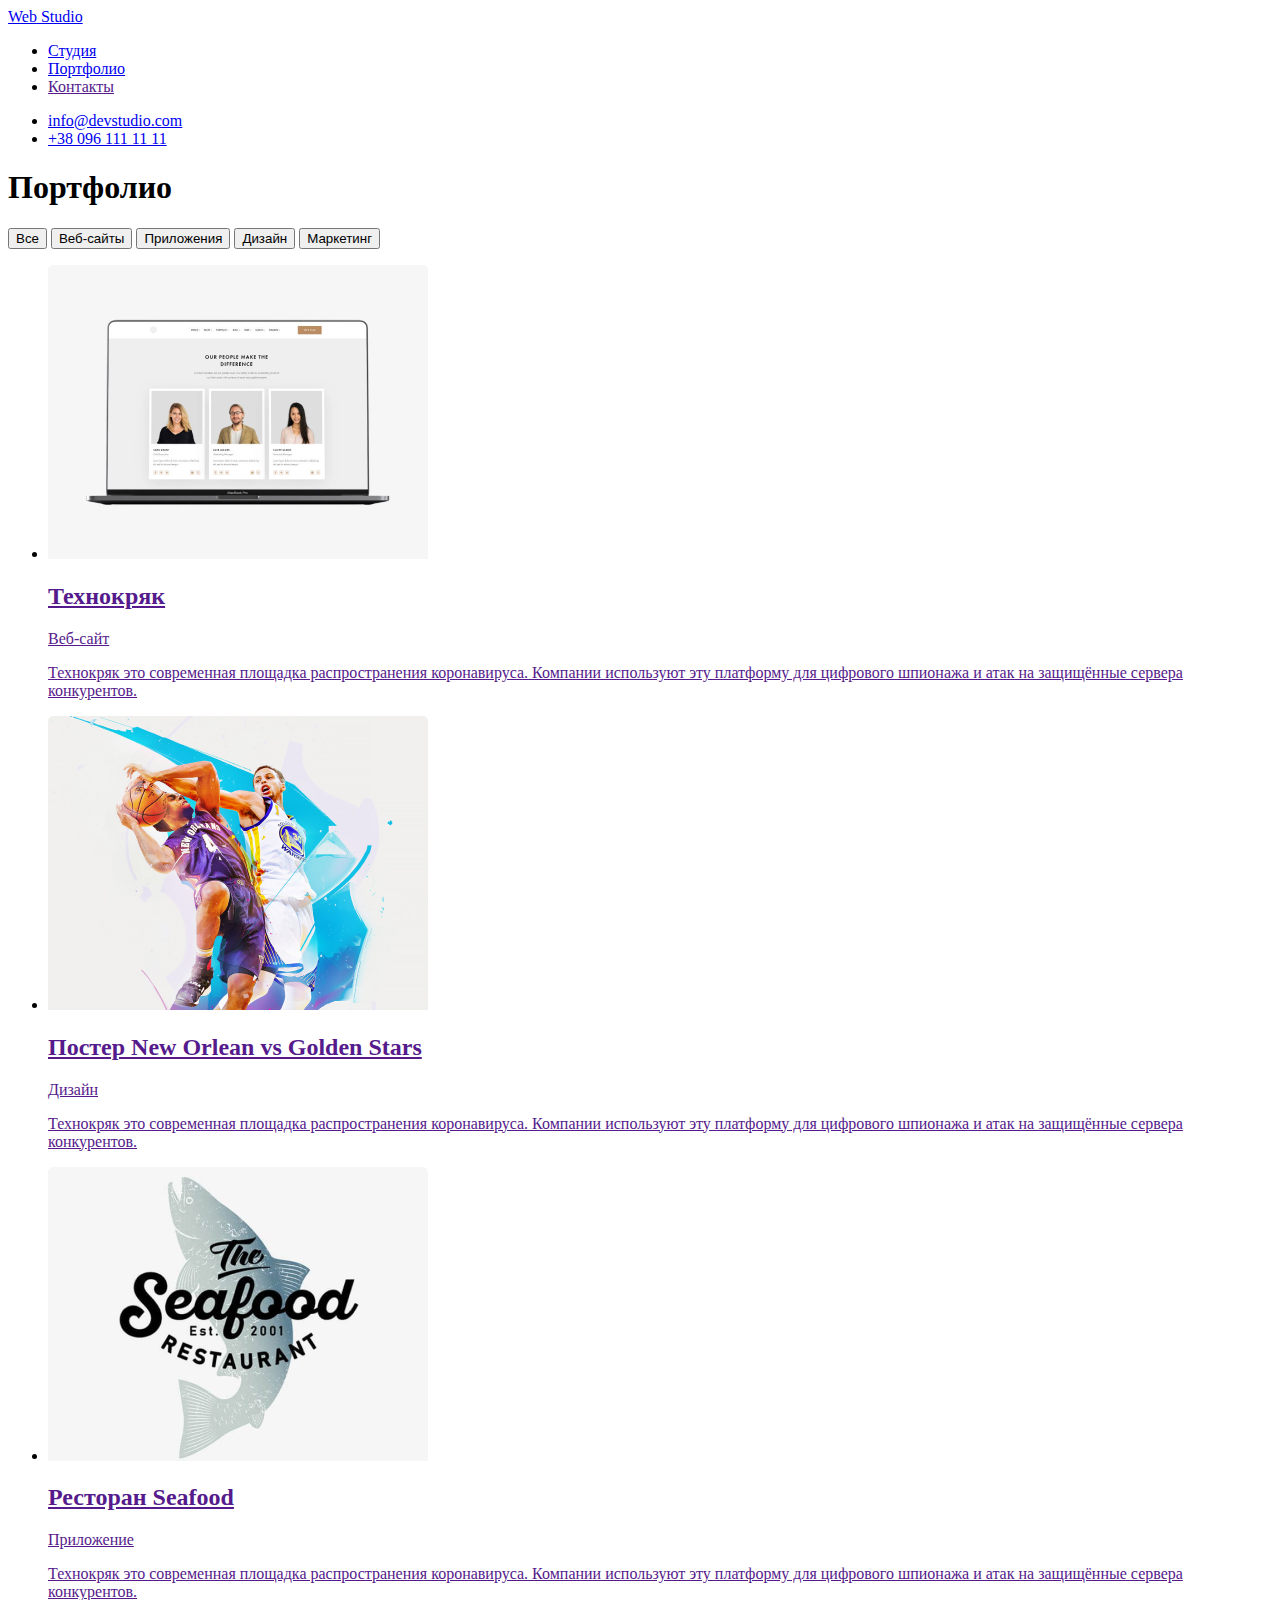
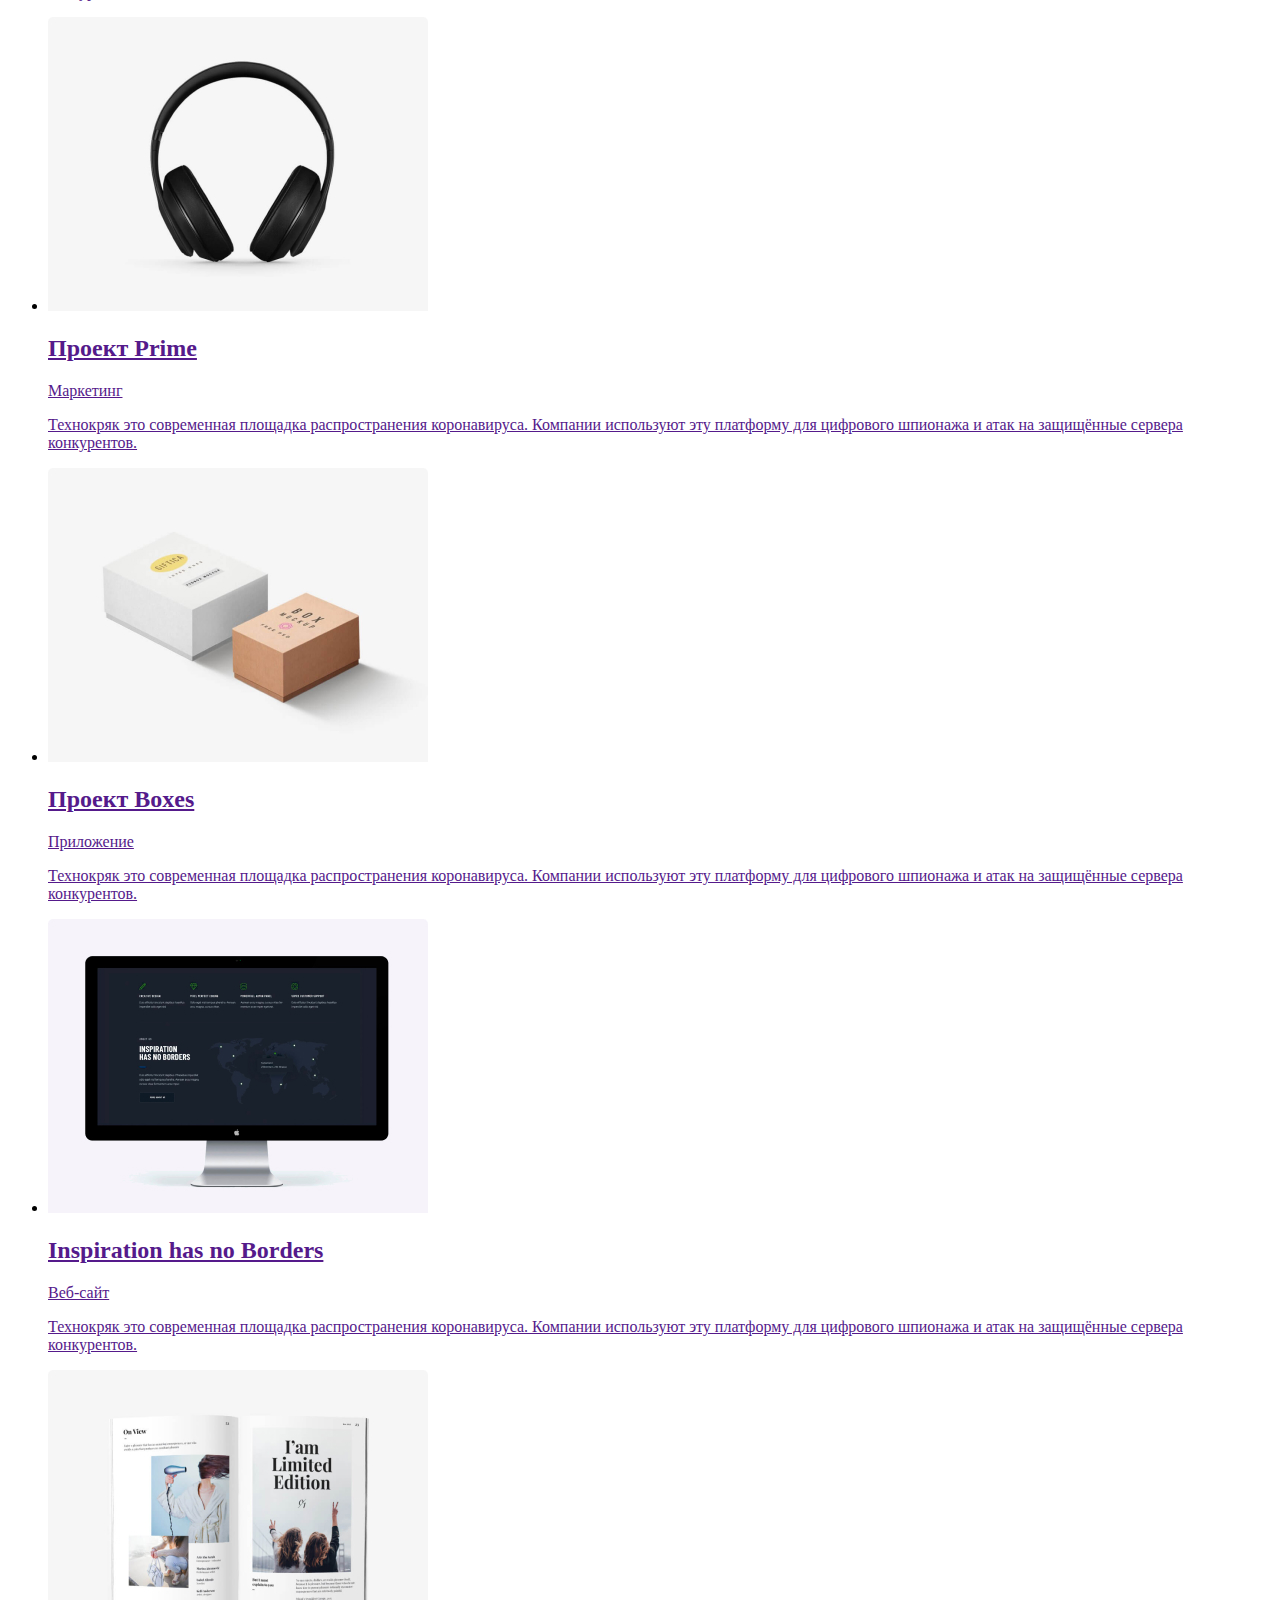
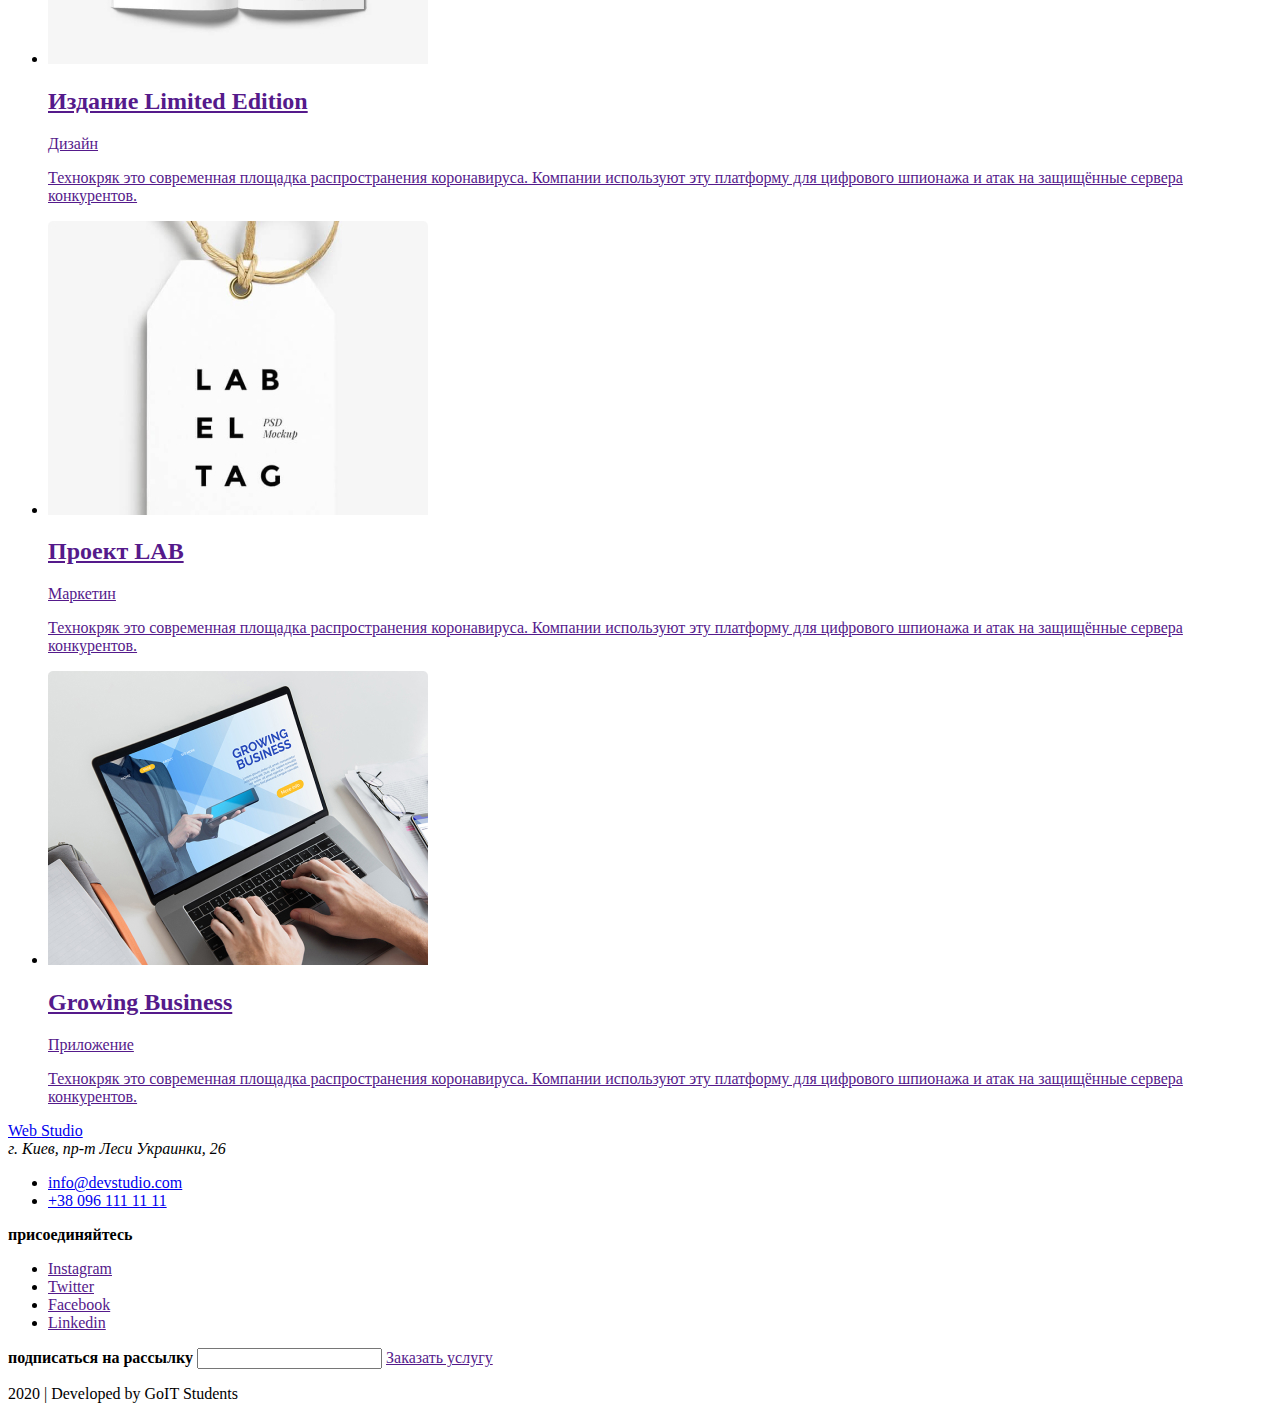
==== portfolio.html @ b7fbb68f "Добавляет блоки" ====
<!DOCTYPE html>
<html lang="ru">
  <head>
    <meta charset="UTF-8" />
    <meta name="viewport" content="width=device-width, initial-scale=1.0" />
    <title>Портфолио</title>
    <link
      href="https://fonts.googleapis.com/css2?family=Raleway&family=Roboto:wght@400;500;700&display=swap"
      rel="stylesheet"
    />
    <link rel="stylesheet" href="./CSS/style.css" />
  </head>
  <body>
    <!-- шапка сайта -->
    <header>
      <nav>
        <a href="./index.html" class="logo">
          <span class="accent">Web</span> Studio</a
        >

        <ul class="site-nav list">
          <li>
            <a href="./index.html" class="link">Студия</a>
          </li>
          <li>
            <a href="./portfolio.html" class="link current">Портфолио</a>
          </li>
          <li>
            <a href="" class="link">Контакты</a>
          </li>
        </ul>

        <ul class="auth-nav list">
          <li>
            <a href="mailtoinfo@devstudio.com" class="button"
              >info@devstudio.com</a
            >
          </li>
          <li>
            <a href="tel:380961111111" class="button">+38 096 111 11 11</a>
          </li>
        </ul>
      </nav>
    </header>

    <!--Портфолио-->
    <main>
      <section class="section">
        <h1 class="section-title">Портфолио</h1>
        <!--навигация-->
        <div class="filter-list">
          <button type="button" class="filter button current">Все</button>
          <button type="button" class="filter button">Веб-сайты</button>
          <button type="button" class="filter button">Приложения</button>
          <button type="button" class="filter button">Дизайн</button>
          <button type="button" class="filter button">Маркетинг</button>
        </div>

        <!--проекты-->
        <ul class="work-list list">
          <li>
            <a href=""
              ><img src="./images/image4.jpg" alt="картинка1" width="380" />
              <h2 class="work-title">Технокряк</h2>
              <p class="work text">
                Веб-сайт
              </p>
              <p>
                Технокряк это современная площадка распространения коронавируса.
                Компании используют эту платформу для цифрового шпионажа и атак
                на защищённые сервера конкурентов.
              </p>
            </a>
          </li>

          <li>
            <a href=""
              ><img src="./images/image5.jpg" alt="картинка2" width="380" />
              <h2 class="work-title">Постер New Orlean vs Golden Stars</h2>
              <p class="work text">Дизайн</p>
              <p>
                Технокряк это современная площадка распространения коронавируса.
                Компании используют эту платформу для цифрового шпионажа и атак
                на защищённые сервера конкурентов.
              </p>
            </a>
          </li>

          <li>
            <a href=""
              ><img src="./images/image6.jpg" alt="картинка3" width="380" />
              <h2 class="work-title">Ресторан Seafood</h2>
              <p class="work text">Приложение</p>
              <p>
                Технокряк это современная площадка распространения коронавируса.
                Компании используют эту платформу для цифрового шпионажа и атак
                на защищённые сервера конкурентов.
              </p>
            </a>
          </li>

          <li>
            <a href=""
              ><img src="./images/image7.jpg" alt="картинка4" width="380" />
              <h2 class="work-title">Проект Prime</h2>
              <p class="work text">Маркетинг</p>
              <p>
                Технокряк это современная площадка распространения коронавируса.
                Компании используют эту платформу для цифрового шпионажа и атак
                на защищённые сервера конкурентов.
              </p>
            </a>
          </li>

          <li>
            <a href=""
              ><img src="./images/image8.jpg" alt="картинка5" width="380" />
              <h2 class="work-title">Проект Boxes</h2>
              <p class="work text">Приложение</p>
              <p>
                Технокряк это современная площадка распространения коронавируса.
                Компании используют эту платформу для цифрового шпионажа и атак
                на защищённые сервера конкурентов.
              </p>
            </a>
          </li>

          <li>
            <a href=""
              ><img src="./images/image9.jpg" alt="картинка6" width="380" />
              <h2 class="work-title">Inspiration has no Borders</h2>
              <p class="work text">Веб-сайт</p>
              <p>
                Технокряк это современная площадка распространения коронавируса.
                Компании используют эту платформу для цифрового шпионажа и атак
                на защищённые сервера конкурентов.
              </p>
            </a>
          </li>

          <li>
            <a href=""
              ><img src="./images/image10.jpg" alt="картинка7" width="380" />
              <h2 class="work-title">Издание Limited Edition</h2>
              <p class="work text">Дизайн</p>
              <p>
                Технокряк это современная площадка распространения коронавируса.
                Компании используют эту платформу для цифрового шпионажа и атак
                на защищённые сервера конкурентов.
              </p>
            </a>
          </li>

          <li>
            <a href=""
              ><img src="./images/image11.jpg" alt="картинка8" width="380" />
              <h2 class="work-title">Проект LAB</h2>
              <p class="work text">Маркетин</p>
              <p>
                Технокряк это современная площадка распространения коронавируса.
                Компании используют эту платформу для цифрового шпионажа и атак
                на защищённые сервера конкурентов.
              </p>
            </a>
          </li>

          <li>
            <a href=""
              ><img src="./images/image12.jpg" alt="картинка9" width="380" />
              <h2 class="work-title">Growing Business</h2>
              <p class="work text">Приложение</p>
              <p>
                Технокряк это современная площадка распространения коронавируса.
                Компании используют эту платформу для цифрового шпионажа и атак
                на защищённые сервера конкурентов.
              </p>
            </a>
          </li>
        </ul>
      </section>
    </main>

    <!--футер-->
    <footer class="footer-page">
      <a href="./index.html" class="logo">
        <span class="accent">Web</span> Studio</a
      >
      <section class="address-info">
        <address class="street-address">
          г. Киев, пр-т Леси Украинки, 26
        </address>

        <ul class="contacts-list list">
          <li>
            <a href="mailtoinfo@devstudio.com" class="contacts"
              >info@devstudio.com</a
            >
          </li>
          <li>
            <a href="tel:380961111111" class="contacts">+38 096 111 11 11</a>
          </li>
        </ul>
      </section>
      <!--ссылки на соцсети-->
      <div class="social">
        <b class="label">присоединяйтесь</b>
        <ul class="social-label list">
          <li>
            <a href="" aria-label="ссылка на Instagram" class="link"
              >Instagram</a
            >
          </li>
          <li>
            <a href="" aria-label="ссылка на Twitter" class="link">Twitter</a>
          </li>
          <li>
            <a href="" aria-label="ссылка на Facebook" class="link">Facebook</a>
          </li>
          <li>
            <a href="" aria-label="ссылка на Linkedin" class="link">Linkedin</a>
          </li>
        </ul>
      </div>

      <!--подписка-->
      <div class="social">
        <b class="label">подписаться на рассылку</b>
        <input type="text" name="E-mail" />
        <a href="" class="button secondary">Заказать услугу</a>
      </div>

      <p class="copyrigt">2020 | Developed by GoIT Students</p>
    </footer>
  </body>
</html>
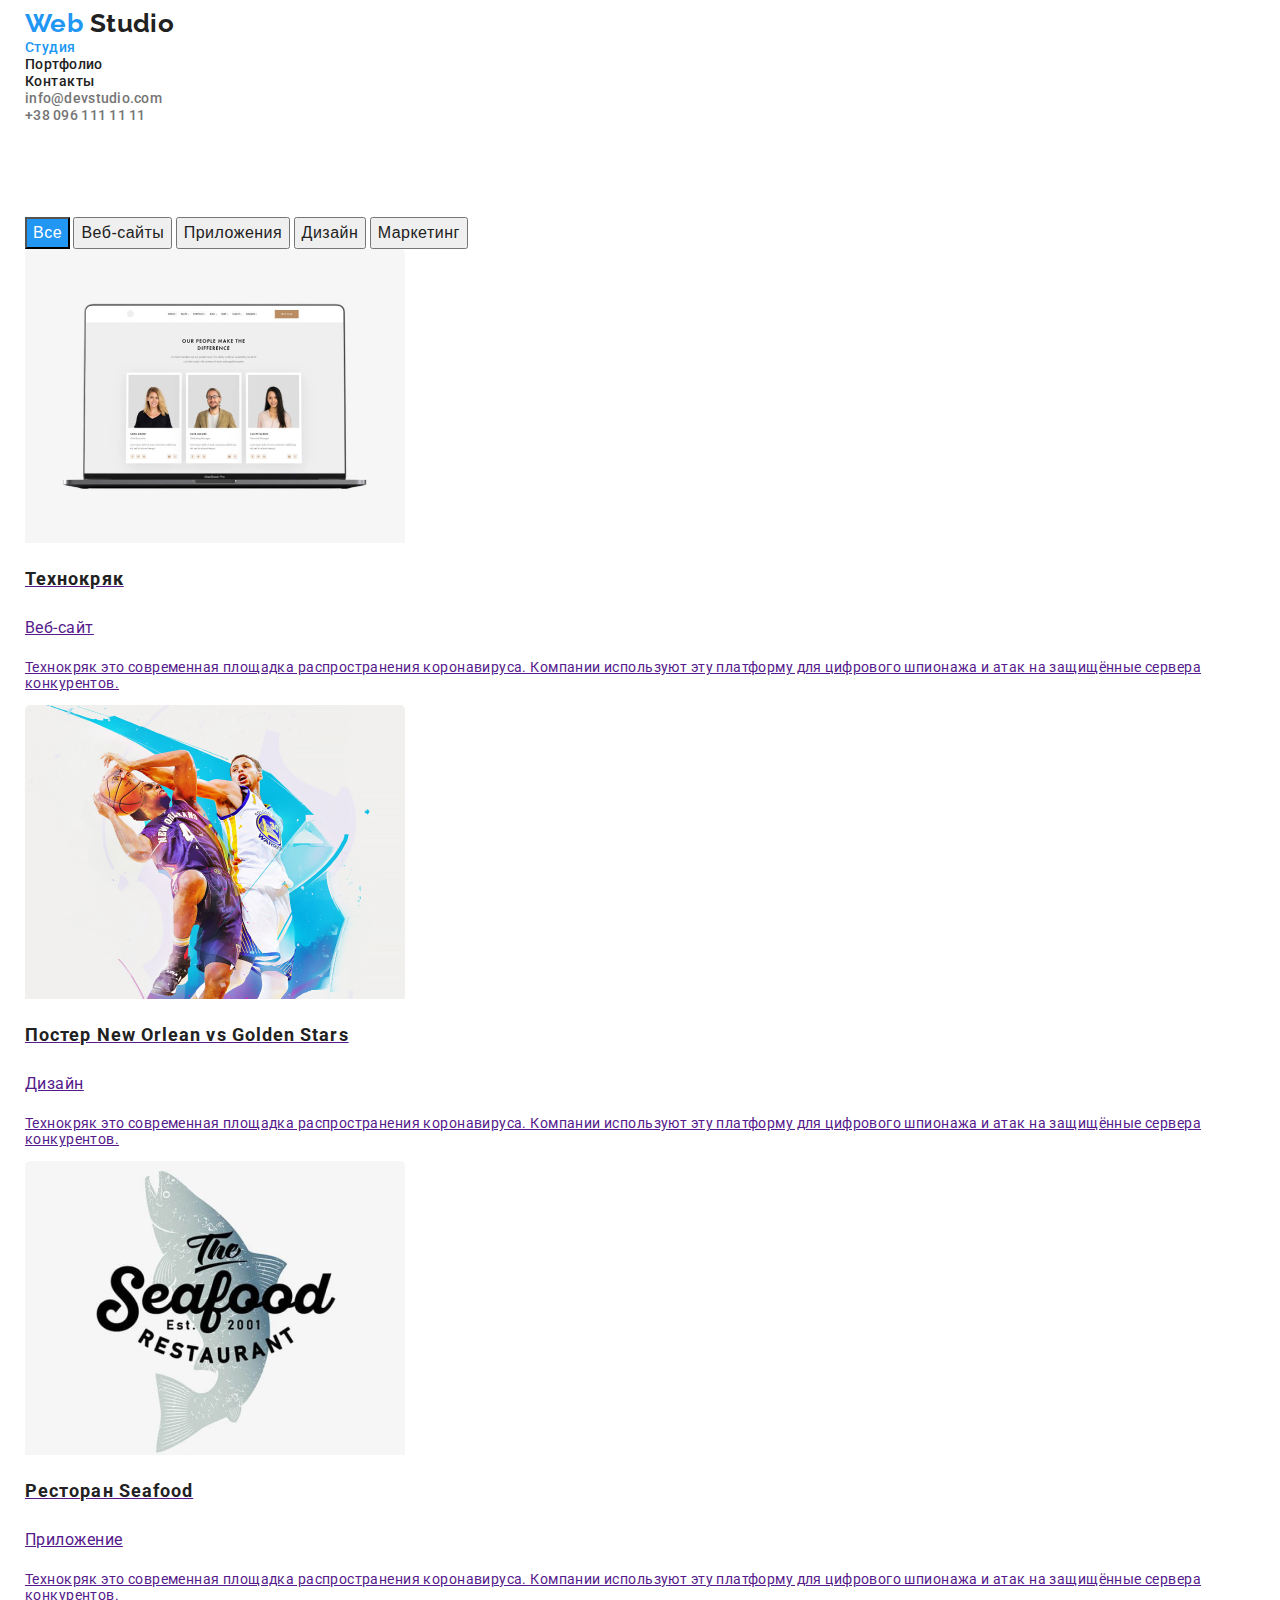
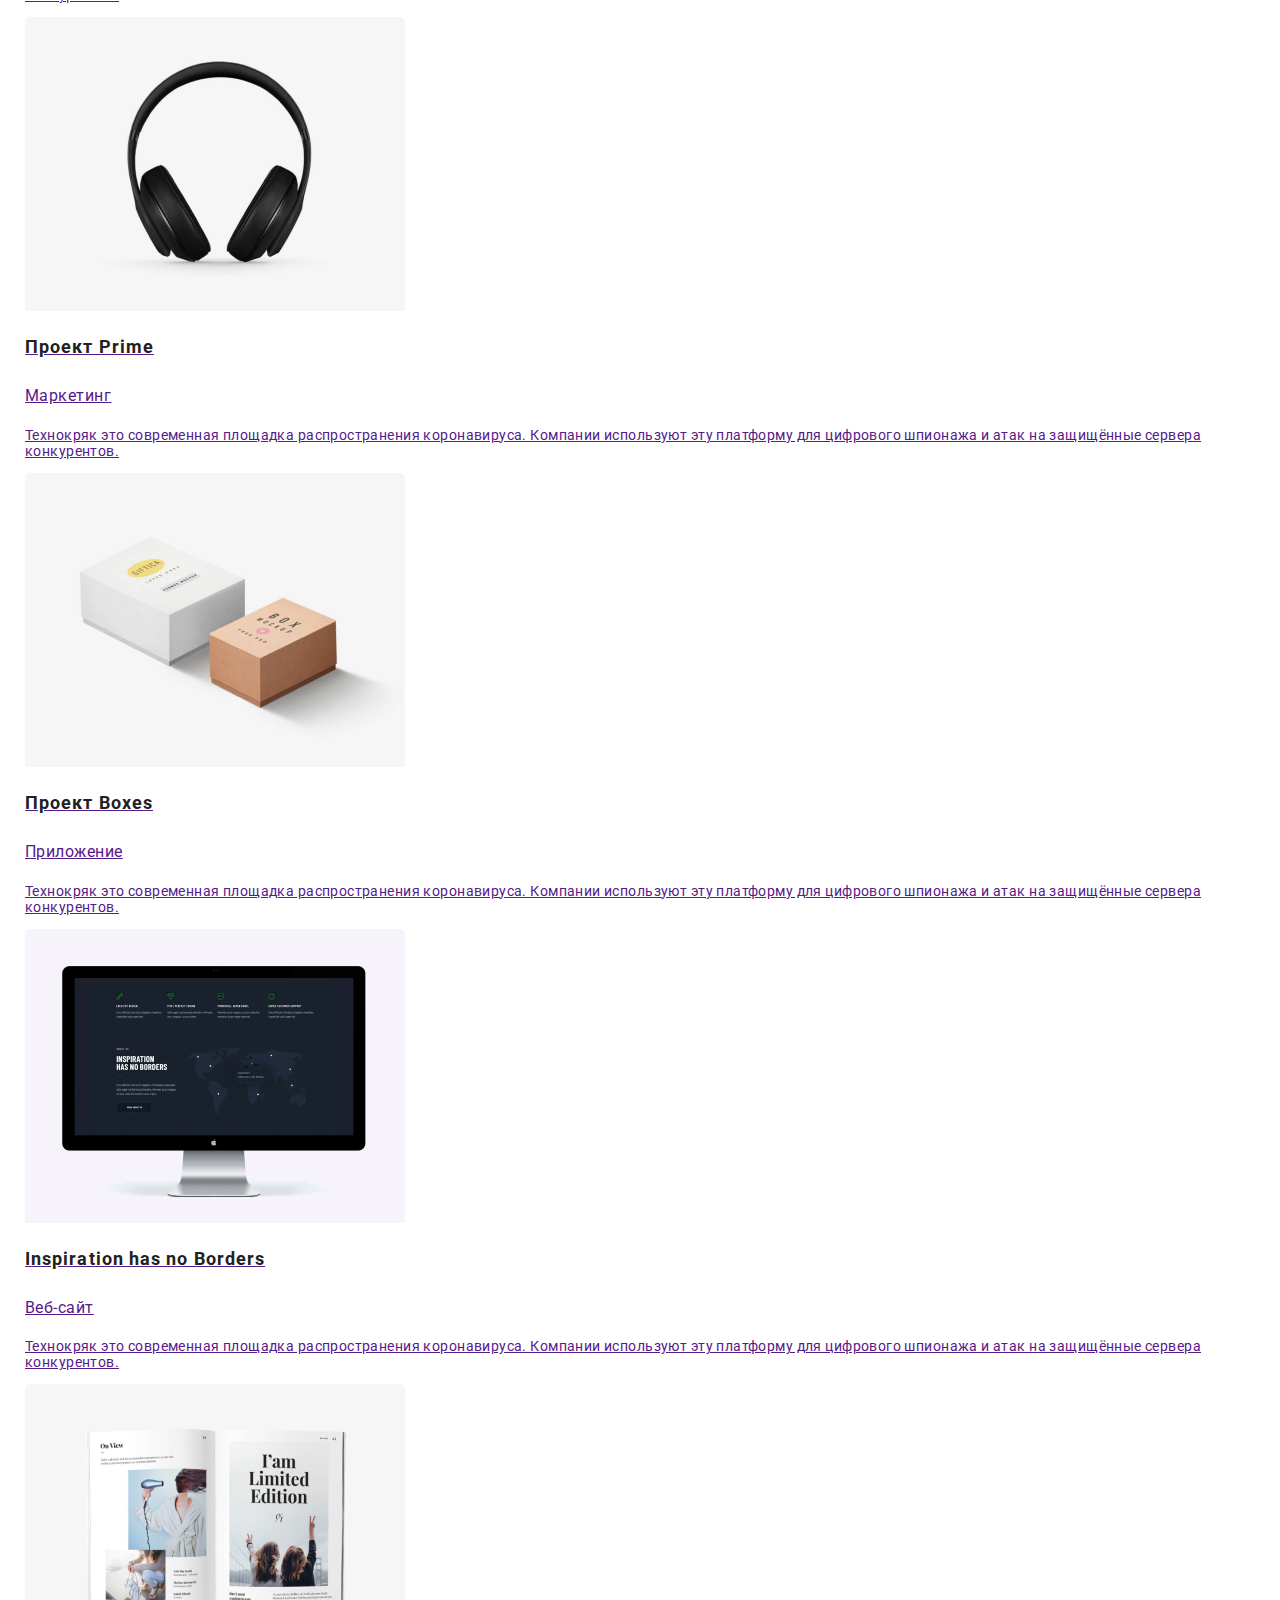
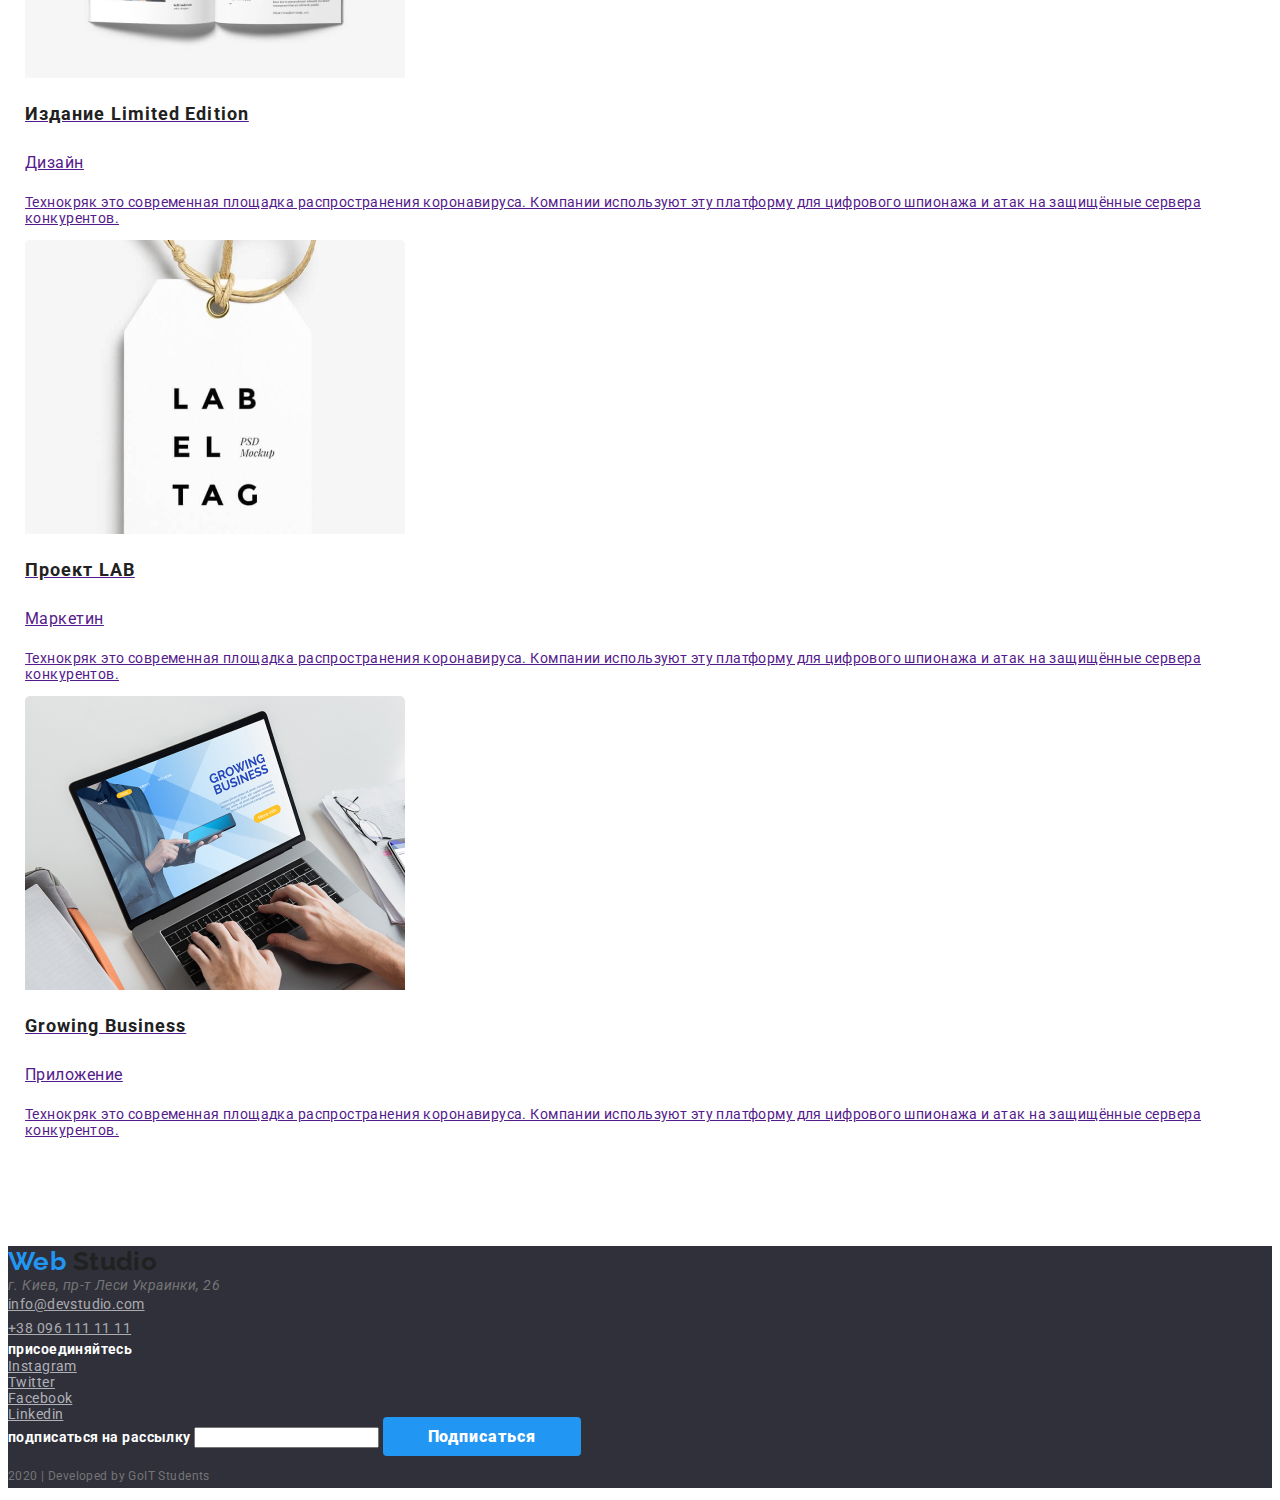
==== commit 484ba887: "Добавляет выравнивание в разметку" ====
--- a/portfolio.html
+++ b/portfolio.html
@@ -12,171 +12,172 @@
   </head>
   <body>
     <!-- шапка сайта -->
-    <header>
-      <nav>
+    <header class="page-header">
+      <div class="container main-nav">
         <a href="./index.html" class="logo">
           <span class="accent">Web</span> Studio</a
         >
-
         <ul class="site-nav list">
-          <li>
-            <a href="./index.html" class="link">Студия</a>
-          </li>
-          <li>
-            <a href="./portfolio.html" class="link current">Портфолио</a>
-          </li>
-          <li>
+          <li class="item">
+            <a href="" class="link current">Студия</a>
+          </li>
+          <li class="item">
+            <a href="./portfolio.html" class="link">Портфолио</a>
+          </li>
+          <li class="item">
             <a href="" class="link">Контакты</a>
           </li>
         </ul>
 
         <ul class="auth-nav list">
-          <li>
+          <li class="item">
             <a href="mailtoinfo@devstudio.com" class="button"
               >info@devstudio.com</a
             >
           </li>
-          <li>
+          <li class="item">
             <a href="tel:380961111111" class="button">+38 096 111 11 11</a>
           </li>
         </ul>
-      </nav>
+      </div>
     </header>
 
     <!--Портфолио-->
     <main>
       <section class="section">
-        <h1 class="section-title">Портфолио</h1>
-        <!--навигация-->
-        <div class="filter-list">
-          <button type="button" class="filter button current">Все</button>
-          <button type="button" class="filter button">Веб-сайты</button>
-          <button type="button" class="filter button">Приложения</button>
-          <button type="button" class="filter button">Дизайн</button>
-          <button type="button" class="filter button">Маркетинг</button>
+        <div class="container">
+          <!--навигация-->
+          <div class="filter-list">
+            <button type="button" class="filter button current">Все</button>
+            <button type="button" class="filter button">Веб-сайты</button>
+            <button type="button" class="filter button">Приложения</button>
+            <button type="button" class="filter button">Дизайн</button>
+            <button type="button" class="filter button">Маркетинг</button>
+          </div>
+
+          <!--проекты-->
+
+          <ul class="work-list list">
+            <li class="work-element">
+              <a href=""
+                ><img src="./images/image4.jpg" alt="картинка1" width="380" />
+                <h2 class="work-title">Технокряк</h2>
+                <p class="work text">
+                  Веб-сайт
+                </p>
+                <p>
+                  Технокряк это современная площадка распространения
+                  коронавируса. Компании используют эту платформу для цифрового
+                  шпионажа и атак на защищённые сервера конкурентов.
+                </p>
+              </a>
+            </li>
+
+            <li>
+              <a href=""
+                ><img src="./images/image5.jpg" alt="картинка2" width="380" />
+                <h2 class="work-title">Постер New Orlean vs Golden Stars</h2>
+                <p class="work text">Дизайн</p>
+                <p>
+                  Технокряк это современная площадка распространения
+                  коронавируса. Компании используют эту платформу для цифрового
+                  шпионажа и атак на защищённые сервера конкурентов.
+                </p>
+              </a>
+            </li>
+
+            <li>
+              <a href=""
+                ><img src="./images/image6.jpg" alt="картинка3" width="380" />
+                <h2 class="work-title">Ресторан Seafood</h2>
+                <p class="work text">Приложение</p>
+                <p>
+                  Технокряк это современная площадка распространения
+                  коронавируса. Компании используют эту платформу для цифрового
+                  шпионажа и атак на защищённые сервера конкурентов.
+                </p>
+              </a>
+            </li>
+
+            <li>
+              <a href=""
+                ><img src="./images/image7.jpg" alt="картинка4" width="380" />
+                <h2 class="work-title">Проект Prime</h2>
+                <p class="work text">Маркетинг</p>
+                <p>
+                  Технокряк это современная площадка распространения
+                  коронавируса. Компании используют эту платформу для цифрового
+                  шпионажа и атак на защищённые сервера конкурентов.
+                </p>
+              </a>
+            </li>
+
+            <li>
+              <a href=""
+                ><img src="./images/image8.jpg" alt="картинка5" width="380" />
+                <h2 class="work-title">Проект Boxes</h2>
+                <p class="work text">Приложение</p>
+                <p>
+                  Технокряк это современная площадка распространения
+                  коронавируса. Компании используют эту платформу для цифрового
+                  шпионажа и атак на защищённые сервера конкурентов.
+                </p>
+              </a>
+            </li>
+
+            <li>
+              <a href=""
+                ><img src="./images/image9.jpg" alt="картинка6" width="380" />
+                <h2 class="work-title">Inspiration has no Borders</h2>
+                <p class="work text">Веб-сайт</p>
+                <p>
+                  Технокряк это современная площадка распространения
+                  коронавируса. Компании используют эту платформу для цифрового
+                  шпионажа и атак на защищённые сервера конкурентов.
+                </p>
+              </a>
+            </li>
+
+            <li>
+              <a href=""
+                ><img src="./images/image10.jpg" alt="картинка7" width="380" />
+                <h2 class="work-title">Издание Limited Edition</h2>
+                <p class="work text">Дизайн</p>
+                <p>
+                  Технокряк это современная площадка распространения
+                  коронавируса. Компании используют эту платформу для цифрового
+                  шпионажа и атак на защищённые сервера конкурентов.
+                </p>
+              </a>
+            </li>
+
+            <li>
+              <a href=""
+                ><img src="./images/image11.jpg" alt="картинка8" width="380" />
+                <h2 class="work-title">Проект LAB</h2>
+                <p class="work text">Маркетин</p>
+                <p>
+                  Технокряк это современная площадка распространения
+                  коронавируса. Компании используют эту платформу для цифрового
+                  шпионажа и атак на защищённые сервера конкурентов.
+                </p>
+              </a>
+            </li>
+
+            <li>
+              <a href=""
+                ><img src="./images/image12.jpg" alt="картинка9" width="380" />
+                <h2 class="work-title">Growing Business</h2>
+                <p class="work text">Приложение</p>
+                <p>
+                  Технокряк это современная площадка распространения
+                  коронавируса. Компании используют эту платформу для цифрового
+                  шпионажа и атак на защищённые сервера конкурентов.
+                </p>
+              </a>
+            </li>
+          </ul>
         </div>
-
-        <!--проекты-->
-        <ul class="work-list list">
-          <li>
-            <a href=""
-              ><img src="./images/image4.jpg" alt="картинка1" width="380" />
-              <h2 class="work-title">Технокряк</h2>
-              <p class="work text">
-                Веб-сайт
-              </p>
-              <p>
-                Технокряк это современная площадка распространения коронавируса.
-                Компании используют эту платформу для цифрового шпионажа и атак
-                на защищённые сервера конкурентов.
-              </p>
-            </a>
-          </li>
-
-          <li>
-            <a href=""
-              ><img src="./images/image5.jpg" alt="картинка2" width="380" />
-              <h2 class="work-title">Постер New Orlean vs Golden Stars</h2>
-              <p class="work text">Дизайн</p>
-              <p>
-                Технокряк это современная площадка распространения коронавируса.
-                Компании используют эту платформу для цифрового шпионажа и атак
-                на защищённые сервера конкурентов.
-              </p>
-            </a>
-          </li>
-
-          <li>
-            <a href=""
-              ><img src="./images/image6.jpg" alt="картинка3" width="380" />
-              <h2 class="work-title">Ресторан Seafood</h2>
-              <p class="work text">Приложение</p>
-              <p>
-                Технокряк это современная площадка распространения коронавируса.
-                Компании используют эту платформу для цифрового шпионажа и атак
-                на защищённые сервера конкурентов.
-              </p>
-            </a>
-          </li>
-
-          <li>
-            <a href=""
-              ><img src="./images/image7.jpg" alt="картинка4" width="380" />
-              <h2 class="work-title">Проект Prime</h2>
-              <p class="work text">Маркетинг</p>
-              <p>
-                Технокряк это современная площадка распространения коронавируса.
-                Компании используют эту платформу для цифрового шпионажа и атак
-                на защищённые сервера конкурентов.
-              </p>
-            </a>
-          </li>
-
-          <li>
-            <a href=""
-              ><img src="./images/image8.jpg" alt="картинка5" width="380" />
-              <h2 class="work-title">Проект Boxes</h2>
-              <p class="work text">Приложение</p>
-              <p>
-                Технокряк это современная площадка распространения коронавируса.
-                Компании используют эту платформу для цифрового шпионажа и атак
-                на защищённые сервера конкурентов.
-              </p>
-            </a>
-          </li>
-
-          <li>
-            <a href=""
-              ><img src="./images/image9.jpg" alt="картинка6" width="380" />
-              <h2 class="work-title">Inspiration has no Borders</h2>
-              <p class="work text">Веб-сайт</p>
-              <p>
-                Технокряк это современная площадка распространения коронавируса.
-                Компании используют эту платформу для цифрового шпионажа и атак
-                на защищённые сервера конкурентов.
-              </p>
-            </a>
-          </li>
-
-          <li>
-            <a href=""
-              ><img src="./images/image10.jpg" alt="картинка7" width="380" />
-              <h2 class="work-title">Издание Limited Edition</h2>
-              <p class="work text">Дизайн</p>
-              <p>
-                Технокряк это современная площадка распространения коронавируса.
-                Компании используют эту платформу для цифрового шпионажа и атак
-                на защищённые сервера конкурентов.
-              </p>
-            </a>
-          </li>
-
-          <li>
-            <a href=""
-              ><img src="./images/image11.jpg" alt="картинка8" width="380" />
-              <h2 class="work-title">Проект LAB</h2>
-              <p class="work text">Маркетин</p>
-              <p>
-                Технокряк это современная площадка распространения коронавируса.
-                Компании используют эту платформу для цифрового шпионажа и атак
-                на защищённые сервера конкурентов.
-              </p>
-            </a>
-          </li>
-
-          <li>
-            <a href=""
-              ><img src="./images/image12.jpg" alt="картинка9" width="380" />
-              <h2 class="work-title">Growing Business</h2>
-              <p class="work text">Приложение</p>
-              <p>
-                Технокряк это современная площадка распространения коронавируса.
-                Компании используют эту платформу для цифрового шпионажа и атак
-                на защищённые сервера конкурентов.
-              </p>
-            </a>
-          </li>
-        </ul>
       </section>
     </main>
 
@@ -186,7 +187,7 @@
         <span class="accent">Web</span> Studio</a
       >
       <section class="address-info">
-        <address class="street-address">
+        <address>
           г. Киев, пр-т Леси Украинки, 26
         </address>
 
@@ -226,7 +227,7 @@
       <div class="social">
         <b class="label">подписаться на рассылку</b>
         <input type="text" name="E-mail" />
-        <a href="" class="button secondary">Заказать услугу</a>
+        <a href="" class="button secondary">Подписаться</a>
       </div>
 
       <p class="copyrigt">2020 | Developed by GoIT Students</p>
--- a/CSS/style.css
+++ b/CSS/style.css
@@ -0,0 +1,273 @@
+/* цвет основного текста #212121*/
+/* вторичный цвет текста #757575 */
+/* фон белый #ffffff */
+/* вторичный цвет фона #F5F4FA */
+/* черный #212121 */
+/* акцент синий #2196F3 */
+/* цвет основной футер rgba(255, 255, 255, 0.6) */
+
+:root {
+  --primary-text-color: #757575;
+  --title-text-color: #212121;
+  --accent-color: #2196f3;
+  --primary-white-color: #ffffff;
+  --primery-link-color: #afb1b8;
+  --footer-text-color: rgba(255, 255, 255, 0.6);
+  --footer-bg-color: #2f303a;
+}
+
+body {
+  background-color: var(--primary-white-color);
+  color: var(--primary-text-color);
+  font-family: Roboto, sans-serif;
+  font-size: 14px;
+  letter-spacing: 0.03em;
+}
+
+.container {
+  width: 1230px;
+}
+
+.list {
+  padding: 0;
+  margin: 0;
+  list-style: none;
+}
+
+/* logo */
+.logo {
+  color: var(--title-text-color);
+  font-family: Raleway, sans-serif;
+  font-size: 26px;
+  font-weight: 700;
+  line-height: 1.2;
+  text-decoration: none;
+}
+
+.page-header {
+}
+
+.container {
+  margin-left: auto;
+  margin-right: auto;
+  width: 1230px;
+}
+
+/* accent */
+.accent {
+  color: var(--accent-color);
+}
+
+.logo:hover {
+  color: var(--accent-color);
+}
+
+/* hero */
+
+.hero {
+  text-align: center;
+}
+.hero-title {
+  margin-top: 0px;
+  margin-bottom: 40px;
+  font-weight: 900;
+  font-size: 44px;
+  line-height: 1.36;
+  letter-spacing: 0.06em;
+}
+/* site nav */
+.site-nav .link {
+  color: var(--title-text-color);
+  font-weight: 500;
+  line-height: 1.2;
+  text-decoration: none;
+}
+
+.site-nav .link:hover,
+.site-nav .link:focus {
+  color: var(--accent-color);
+}
+
+.site-nav .link.current {
+  color: var(--accent-color);
+}
+
+/* auth-nav */
+.auth-nav.button:hover,
+.auth-nav.button:focus {
+  color: var(--accent-color);
+  font-weight: 500;
+  line-height: 1.14;
+  letter-spacing: 0.02em;
+}
+
+/* section */
+
+.section-title {
+  margin-top: 0;
+  margin-bottom: 50px;
+  color: var(--title-text-color);
+  font-weight: 700;
+  font-size: 36px;
+  line-height: 1.17;
+  text-align: center;
+}
+
+/* features */
+.features-title {
+  margin-top: 0;
+  margin-bottom: 10px;
+  color: var(--title-text-color);
+  font-weight: 700;
+  line-height: 1.14;
+  text-transform: uppercase;
+}
+
+.features-list .text {
+  line-height: 1.71;
+}
+
+/* team */
+
+.section {
+  padding-top: 94px;
+  padding-bottom: 94px;
+}
+
+.section.no-padding {
+  padding-top: 0;
+  padding-bottom: 0;
+}
+
+.team-title {
+  margin-top: 0;
+  margin-bottom: 10px;
+  color: var(--title-text-color);
+}
+
+.team-list .link {
+  color: var(--primery-link-color);
+}
+
+.team-list .link:hover,
+.team-list .link:focus {
+  color: var(--accent-color);
+}
+
+.team-list .text {
+  color: var(--primary-text-color);
+  font-size: 16px;
+  line-height: 1.18;
+}
+
+/* button */
+.button {
+  text-align: center;
+  color: var(--primary-text-color);
+  font-weight: 500;
+  line-height: 1.14;
+  letter-spacing: 0.02em;
+  text-decoration: none;
+}
+
+.button:hover,
+.button:focus {
+  color: var(--accent-color);
+}
+
+.button.primary {
+  border-radius: 4px;
+  padding: 10px 32px;
+  min-width: 200px;
+  background-color: var(--accent-color);
+  color: var(--primary-white-color);
+  font-weight: 700;
+  font-size: 16px;
+  line-height: 1.87;
+  letter-spacing: 0.06em;
+}
+
+.button.secondary {
+  border-radius: 4px;
+  padding: 10px 45px;
+  min-width: 200px;
+  background-color: var(--accent-color);
+  color: var(--primary-white-color);
+  font-weight: 900;
+  font-size: 16px;
+  line-height: 1.87;
+  letter-spacing: 0.06em;
+}
+
+/* filter */
+.filter-list .button {
+  color: var(--title-text-color);
+  font-weight: 500;
+  font-size: 16px;
+  line-height: 1.62;
+  text-align: center;
+  letter-spacing: 0.03em;
+}
+
+.filter.button:hover,
+.filter.button:focus {
+  background-color: var(--accent-color);
+  color: var(--primary-white-color);
+}
+
+.filter.button.current {
+  background-color: var(--accent-color);
+  color: var(--primary-white-color);
+}
+
+/* portfolio work */
+.work-title {
+  color: var(--title-text-color);
+  font-weight: 700;
+  font-size: 18px;
+  line-height: 2;
+  letter-spacing: 0.06em;
+}
+
+.work-list .text {
+  font-family: Roboto;
+  font-size: 16px;
+  line-height: 1.87;
+  letter-spacing: 0.03em;
+}
+
+/* footer */
+
+.footer-page {
+  background-color: var(--footer-bg-color);
+}
+
+.copyrigt {
+  font-size: 12px;
+  line-height: 2;
+}
+
+.social > .label {
+  color: var(--primary-white-color);
+  font-weight: 700;
+  line-height: 1.14;
+}
+
+.street-address {
+  line-height: 1.71;
+  color: var(--primary-white-color);
+}
+
+.contacts {
+  line-height: 1.71;
+  color: var(--footer-text-color);
+}
+
+.social-label .link {
+  color: var(--primery-link-color);
+}
+
+.social-label .link:hover,
+.social-label .link:focus {
+  color: var(--accent-color);
+}
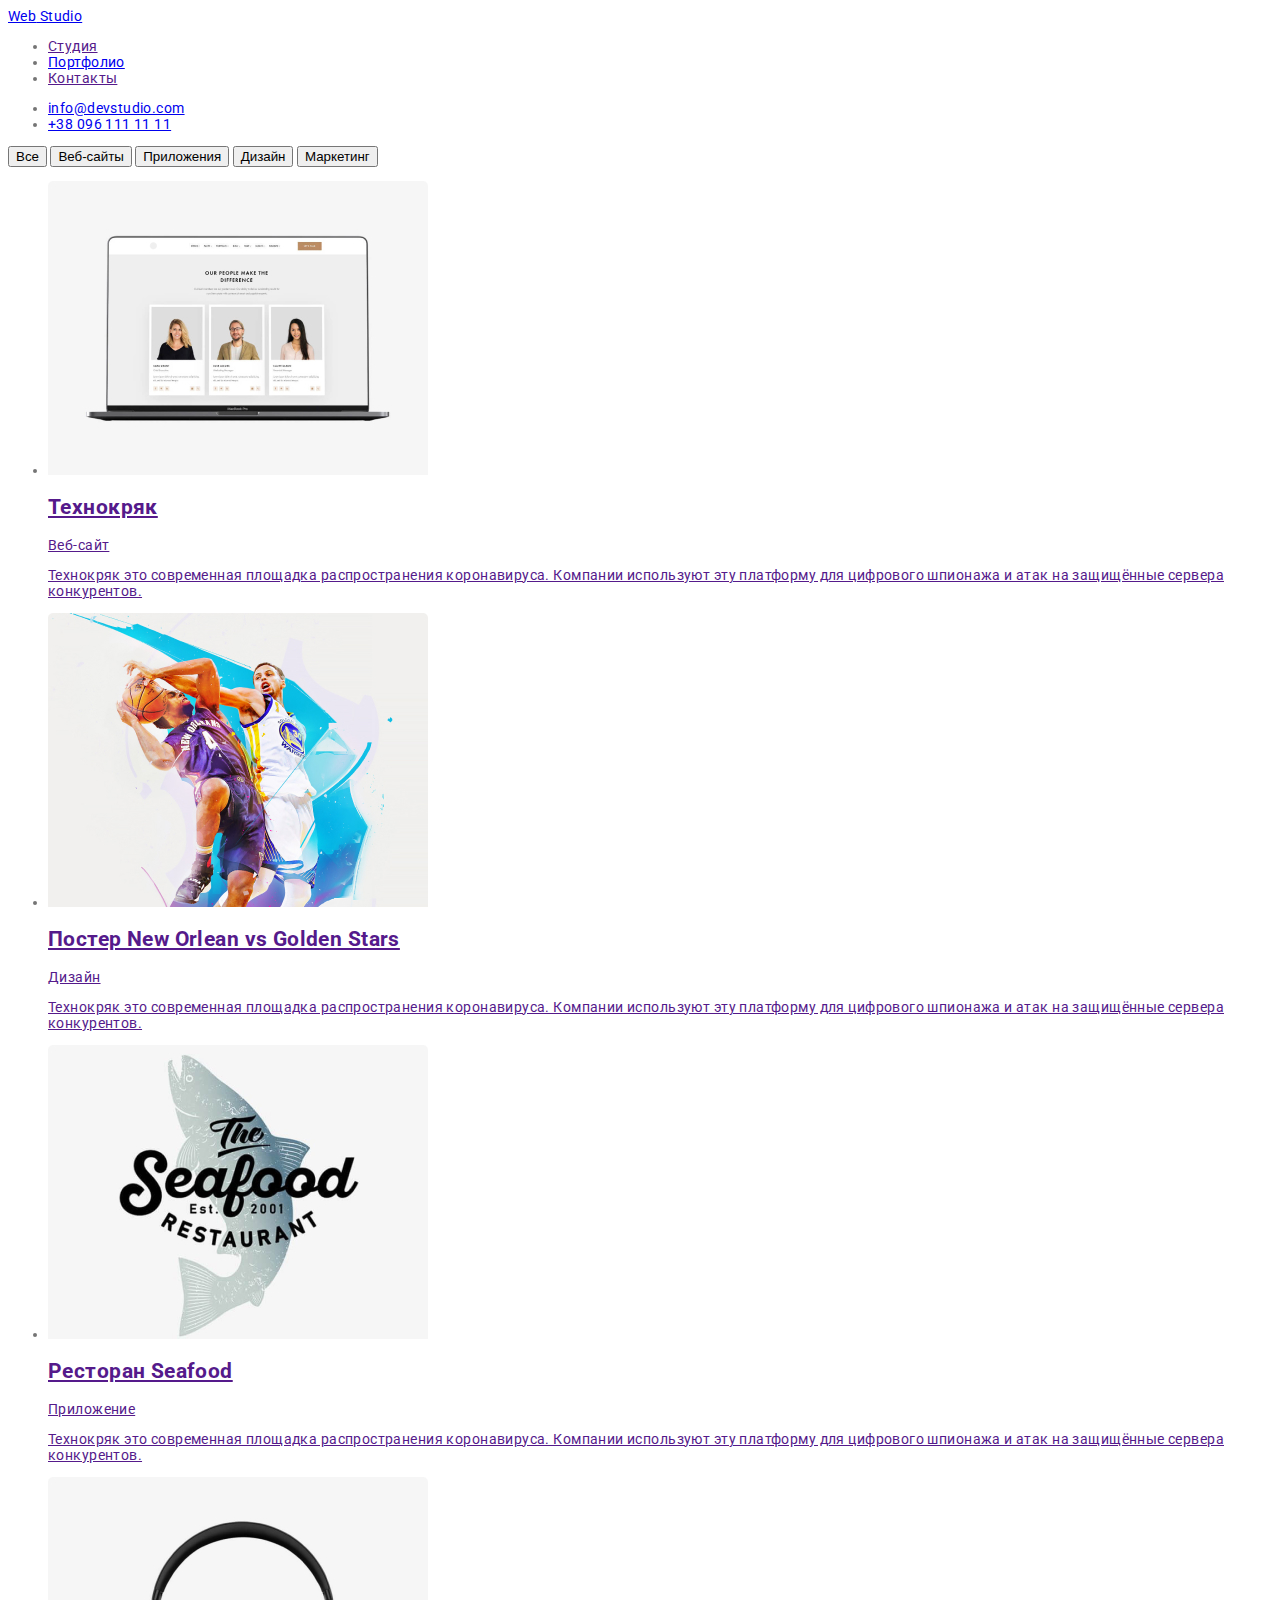
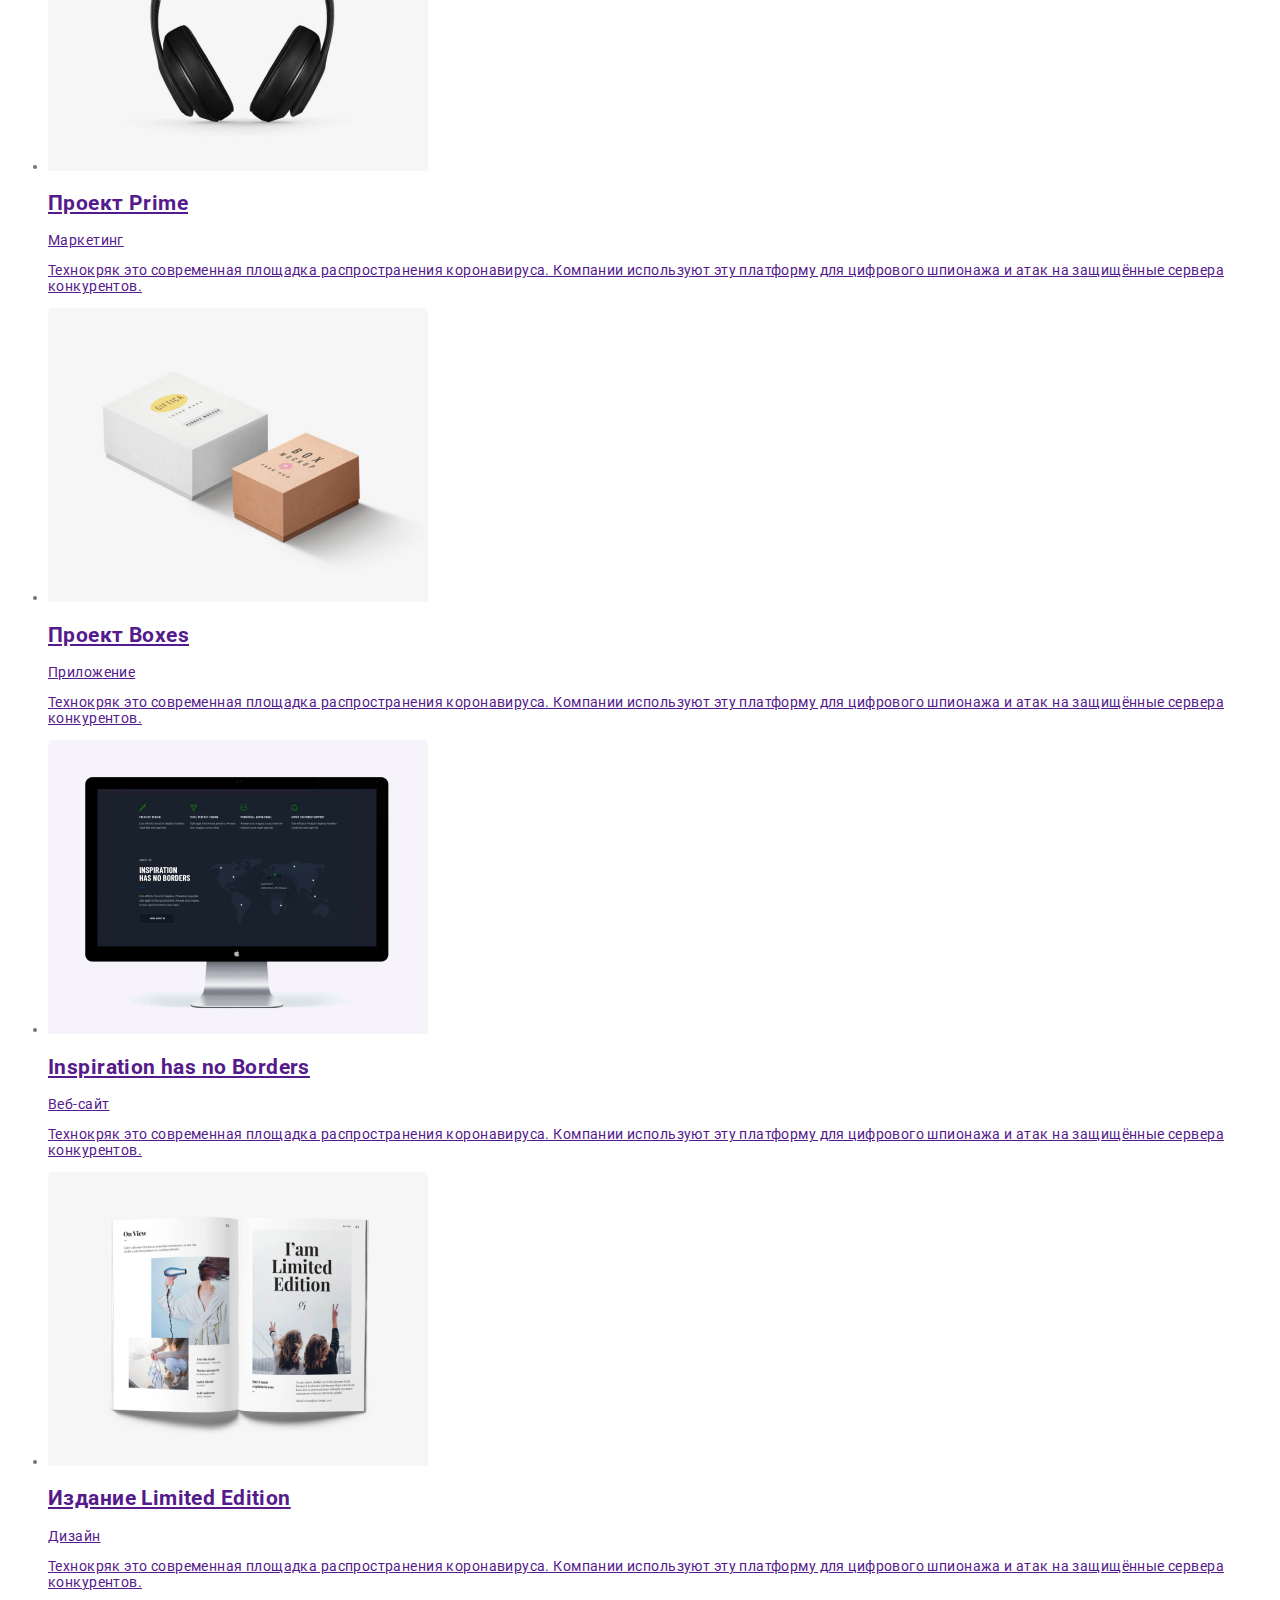
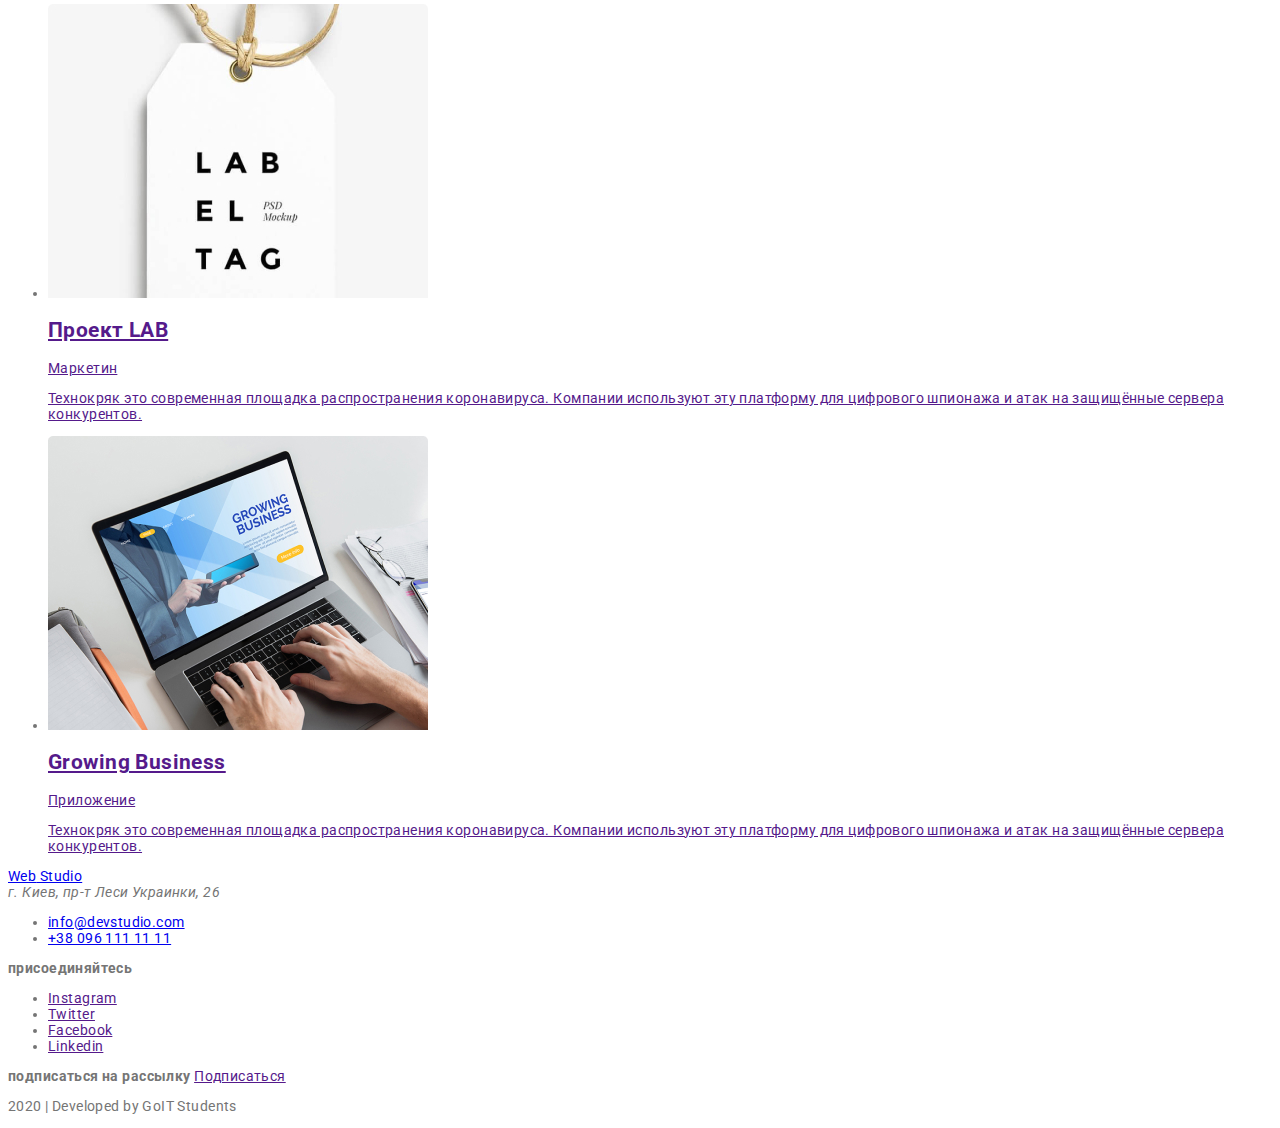
==== commit b1dc76c0: "Сбрасывает стили" ====
--- a/portfolio.html
+++ b/portfolio.html
@@ -12,31 +12,27 @@
   </head>
   <body>
     <!-- шапка сайта -->
-    <header class="page-header">
-      <div class="container main-nav">
-        <a href="./index.html" class="logo">
-          <span class="accent">Web</span> Studio</a
-        >
-        <ul class="site-nav list">
-          <li class="item">
-            <a href="" class="link current">Студия</a>
-          </li>
-          <li class="item">
-            <a href="./portfolio.html" class="link">Портфолио</a>
-          </li>
-          <li class="item">
-            <a href="" class="link">Контакты</a>
-          </li>
-        </ul>
-
-        <ul class="auth-nav list">
-          <li class="item">
-            <a href="mailtoinfo@devstudio.com" class="button"
-              >info@devstudio.com</a
-            >
-          </li>
-          <li class="item">
-            <a href="tel:380961111111" class="button">+38 096 111 11 11</a>
+    <header>
+      <div>
+        <a href="./index.html"> <span>Web</span> Studio</a>
+        <ul>
+          <li>
+            <a href="">Студия</a>
+          </li>
+          <li>
+            <a href="./portfolio.html">Портфолио</a>
+          </li>
+          <li>
+            <a href="">Контакты</a>
+          </li>
+        </ul>
+
+        <ul>
+          <li>
+            <a href="mailtoinfo@devstudio.com">info@devstudio.com</a>
+          </li>
+          <li>
+            <a href="tel:380961111111">+38 096 111 11 11</a>
           </li>
         </ul>
       </div>
@@ -44,25 +40,25 @@
 
     <!--Портфолио-->
     <main>
-      <section class="section">
-        <div class="container">
+      <section>
+        <div>
           <!--навигация-->
-          <div class="filter-list">
-            <button type="button" class="filter button current">Все</button>
-            <button type="button" class="filter button">Веб-сайты</button>
-            <button type="button" class="filter button">Приложения</button>
-            <button type="button" class="filter button">Дизайн</button>
-            <button type="button" class="filter button">Маркетинг</button>
+          <div>
+            <button type="button">Все</button>
+            <button type="button">Веб-сайты</button>
+            <button type="button">Приложения</button>
+            <button type="button">Дизайн</button>
+            <button type="button">Маркетинг</button>
           </div>
 
           <!--проекты-->
 
-          <ul class="work-list list">
-            <li class="work-element">
+          <ul>
+            <li>
               <a href=""
                 ><img src="./images/image4.jpg" alt="картинка1" width="380" />
-                <h2 class="work-title">Технокряк</h2>
-                <p class="work text">
+                <h2>Технокряк</h2>
+                <p>
                   Веб-сайт
                 </p>
                 <p>
@@ -76,8 +72,8 @@
             <li>
               <a href=""
                 ><img src="./images/image5.jpg" alt="картинка2" width="380" />
-                <h2 class="work-title">Постер New Orlean vs Golden Stars</h2>
-                <p class="work text">Дизайн</p>
+                <h2>Постер New Orlean vs Golden Stars</h2>
+                <p>Дизайн</p>
                 <p>
                   Технокряк это современная площадка распространения
                   коронавируса. Компании используют эту платформу для цифрового
@@ -89,8 +85,8 @@
             <li>
               <a href=""
                 ><img src="./images/image6.jpg" alt="картинка3" width="380" />
-                <h2 class="work-title">Ресторан Seafood</h2>
-                <p class="work text">Приложение</p>
+                <h2>Ресторан Seafood</h2>
+                <p>Приложение</p>
                 <p>
                   Технокряк это современная площадка распространения
                   коронавируса. Компании используют эту платформу для цифрового
@@ -102,8 +98,8 @@
             <li>
               <a href=""
                 ><img src="./images/image7.jpg" alt="картинка4" width="380" />
-                <h2 class="work-title">Проект Prime</h2>
-                <p class="work text">Маркетинг</p>
+                <h2>Проект Prime</h2>
+                <p>Маркетинг</p>
                 <p>
                   Технокряк это современная площадка распространения
                   коронавируса. Компании используют эту платформу для цифрового
@@ -115,8 +111,8 @@
             <li>
               <a href=""
                 ><img src="./images/image8.jpg" alt="картинка5" width="380" />
-                <h2 class="work-title">Проект Boxes</h2>
-                <p class="work text">Приложение</p>
+                <h2>Проект Boxes</h2>
+                <p>Приложение</p>
                 <p>
                   Технокряк это современная площадка распространения
                   коронавируса. Компании используют эту платформу для цифрового
@@ -128,8 +124,8 @@
             <li>
               <a href=""
                 ><img src="./images/image9.jpg" alt="картинка6" width="380" />
-                <h2 class="work-title">Inspiration has no Borders</h2>
-                <p class="work text">Веб-сайт</p>
+                <h2>Inspiration has no Borders</h2>
+                <p>Веб-сайт</p>
                 <p>
                   Технокряк это современная площадка распространения
                   коронавируса. Компании используют эту платформу для цифрового
@@ -141,8 +137,8 @@
             <li>
               <a href=""
                 ><img src="./images/image10.jpg" alt="картинка7" width="380" />
-                <h2 class="work-title">Издание Limited Edition</h2>
-                <p class="work text">Дизайн</p>
+                <h2>Издание Limited Edition</h2>
+                <p>Дизайн</p>
                 <p>
                   Технокряк это современная площадка распространения
                   коронавируса. Компании используют эту платформу для цифрового
@@ -154,8 +150,8 @@
             <li>
               <a href=""
                 ><img src="./images/image11.jpg" alt="картинка8" width="380" />
-                <h2 class="work-title">Проект LAB</h2>
-                <p class="work text">Маркетин</p>
+                <h2>Проект LAB</h2>
+                <p>Маркетин</p>
                 <p>
                   Технокряк это современная площадка распространения
                   коронавируса. Компании используют эту платформу для цифрового
@@ -182,55 +178,48 @@
     </main>
 
     <!--футер-->
-    <footer class="footer-page">
-      <a href="./index.html" class="logo">
-        <span class="accent">Web</span> Studio</a
-      >
-      <section class="address-info">
+    <footer>
+      <a href="./index.html"> <span>Web</span> Studio</a>
+      <section>
         <address>
           г. Киев, пр-т Леси Украинки, 26
         </address>
 
-        <ul class="contacts-list list">
-          <li>
-            <a href="mailtoinfo@devstudio.com" class="contacts"
-              >info@devstudio.com</a
-            >
-          </li>
-          <li>
-            <a href="tel:380961111111" class="contacts">+38 096 111 11 11</a>
+        <ul>
+          <li>
+            <a href="mailtoinfo@devstudio.com">info@devstudio.com</a>
+          </li>
+          <li>
+            <a href="tel:380961111111">+38 096 111 11 11</a>
           </li>
         </ul>
       </section>
       <!--ссылки на соцсети-->
-      <div class="social">
-        <b class="label">присоединяйтесь</b>
-        <ul class="social-label list">
-          <li>
-            <a href="" aria-label="ссылка на Instagram" class="link"
-              >Instagram</a
-            >
-          </li>
-          <li>
-            <a href="" aria-label="ссылка на Twitter" class="link">Twitter</a>
-          </li>
-          <li>
-            <a href="" aria-label="ссылка на Facebook" class="link">Facebook</a>
-          </li>
-          <li>
-            <a href="" aria-label="ссылка на Linkedin" class="link">Linkedin</a>
+      <div>
+        <b>присоединяйтесь</b>
+        <ul>
+          <li>
+            <a href="" aria-label="ссылка на Instagram">Instagram</a>
+          </li>
+          <li>
+            <a href="" aria-label="ссылка на Twitter">Twitter</a>
+          </li>
+          <li>
+            <a href="" aria-label="ссылка на Facebook">Facebook</a>
+          </li>
+          <li>
+            <a href="" aria-label="ссылка на Linkedin">Linkedin</a>
           </li>
         </ul>
       </div>
 
       <!--подписка-->
-      <div class="social">
-        <b class="label">подписаться на рассылку</b>
-        <input type="text" name="E-mail" />
-        <a href="" class="button secondary">Подписаться</a>
+      <div>
+        <b>подписаться на рассылку</b>
+        <a href="">Подписаться</a>
       </div>
 
-      <p class="copyrigt">2020 | Developed by GoIT Students</p>
+      <p>2020 | Developed by GoIT Students</p>
     </footer>
   </body>
 </html>
--- a/CSS/style.css
+++ b/CSS/style.css
@@ -14,6 +14,7 @@
   --primery-link-color: #afb1b8;
   --footer-text-color: rgba(255, 255, 255, 0.6);
   --footer-bg-color: #2f303a;
+  --secondary-bg-color: #f5f4fa;
 }
 
 body {
@@ -24,14 +25,18 @@
   letter-spacing: 0.03em;
 }
 
-.container {
-  width: 1230px;
-}
-
+/* utilities */
 .list {
   padding: 0;
   margin: 0;
   list-style: none;
+}
+
+.container {
+  margin-left: auto;
+  margin-right: auto;
+  width: 1230px;
+  outline: 2px solid tomato;
 }
 
 /* logo */
@@ -43,231 +48,3 @@
   line-height: 1.2;
   text-decoration: none;
 }
-
-.page-header {
-}
-
-.container {
-  margin-left: auto;
-  margin-right: auto;
-  width: 1230px;
-}
-
-/* accent */
-.accent {
-  color: var(--accent-color);
-}
-
-.logo:hover {
-  color: var(--accent-color);
-}
-
-/* hero */
-
-.hero {
-  text-align: center;
-}
-.hero-title {
-  margin-top: 0px;
-  margin-bottom: 40px;
-  font-weight: 900;
-  font-size: 44px;
-  line-height: 1.36;
-  letter-spacing: 0.06em;
-}
-/* site nav */
-.site-nav .link {
-  color: var(--title-text-color);
-  font-weight: 500;
-  line-height: 1.2;
-  text-decoration: none;
-}
-
-.site-nav .link:hover,
-.site-nav .link:focus {
-  color: var(--accent-color);
-}
-
-.site-nav .link.current {
-  color: var(--accent-color);
-}
-
-/* auth-nav */
-.auth-nav.button:hover,
-.auth-nav.button:focus {
-  color: var(--accent-color);
-  font-weight: 500;
-  line-height: 1.14;
-  letter-spacing: 0.02em;
-}
-
-/* section */
-
-.section-title {
-  margin-top: 0;
-  margin-bottom: 50px;
-  color: var(--title-text-color);
-  font-weight: 700;
-  font-size: 36px;
-  line-height: 1.17;
-  text-align: center;
-}
-
-/* features */
-.features-title {
-  margin-top: 0;
-  margin-bottom: 10px;
-  color: var(--title-text-color);
-  font-weight: 700;
-  line-height: 1.14;
-  text-transform: uppercase;
-}
-
-.features-list .text {
-  line-height: 1.71;
-}
-
-/* team */
-
-.section {
-  padding-top: 94px;
-  padding-bottom: 94px;
-}
-
-.section.no-padding {
-  padding-top: 0;
-  padding-bottom: 0;
-}
-
-.team-title {
-  margin-top: 0;
-  margin-bottom: 10px;
-  color: var(--title-text-color);
-}
-
-.team-list .link {
-  color: var(--primery-link-color);
-}
-
-.team-list .link:hover,
-.team-list .link:focus {
-  color: var(--accent-color);
-}
-
-.team-list .text {
-  color: var(--primary-text-color);
-  font-size: 16px;
-  line-height: 1.18;
-}
-
-/* button */
-.button {
-  text-align: center;
-  color: var(--primary-text-color);
-  font-weight: 500;
-  line-height: 1.14;
-  letter-spacing: 0.02em;
-  text-decoration: none;
-}
-
-.button:hover,
-.button:focus {
-  color: var(--accent-color);
-}
-
-.button.primary {
-  border-radius: 4px;
-  padding: 10px 32px;
-  min-width: 200px;
-  background-color: var(--accent-color);
-  color: var(--primary-white-color);
-  font-weight: 700;
-  font-size: 16px;
-  line-height: 1.87;
-  letter-spacing: 0.06em;
-}
-
-.button.secondary {
-  border-radius: 4px;
-  padding: 10px 45px;
-  min-width: 200px;
-  background-color: var(--accent-color);
-  color: var(--primary-white-color);
-  font-weight: 900;
-  font-size: 16px;
-  line-height: 1.87;
-  letter-spacing: 0.06em;
-}
-
-/* filter */
-.filter-list .button {
-  color: var(--title-text-color);
-  font-weight: 500;
-  font-size: 16px;
-  line-height: 1.62;
-  text-align: center;
-  letter-spacing: 0.03em;
-}
-
-.filter.button:hover,
-.filter.button:focus {
-  background-color: var(--accent-color);
-  color: var(--primary-white-color);
-}
-
-.filter.button.current {
-  background-color: var(--accent-color);
-  color: var(--primary-white-color);
-}
-
-/* portfolio work */
-.work-title {
-  color: var(--title-text-color);
-  font-weight: 700;
-  font-size: 18px;
-  line-height: 2;
-  letter-spacing: 0.06em;
-}
-
-.work-list .text {
-  font-family: Roboto;
-  font-size: 16px;
-  line-height: 1.87;
-  letter-spacing: 0.03em;
-}
-
-/* footer */
-
-.footer-page {
-  background-color: var(--footer-bg-color);
-}
-
-.copyrigt {
-  font-size: 12px;
-  line-height: 2;
-}
-
-.social > .label {
-  color: var(--primary-white-color);
-  font-weight: 700;
-  line-height: 1.14;
-}
-
-.street-address {
-  line-height: 1.71;
-  color: var(--primary-white-color);
-}
-
-.contacts {
-  line-height: 1.71;
-  color: var(--footer-text-color);
-}
-
-.social-label .link {
-  color: var(--primery-link-color);
-}
-
-.social-label .link:hover,
-.social-label .link:focus {
-  color: var(--accent-color);
-}
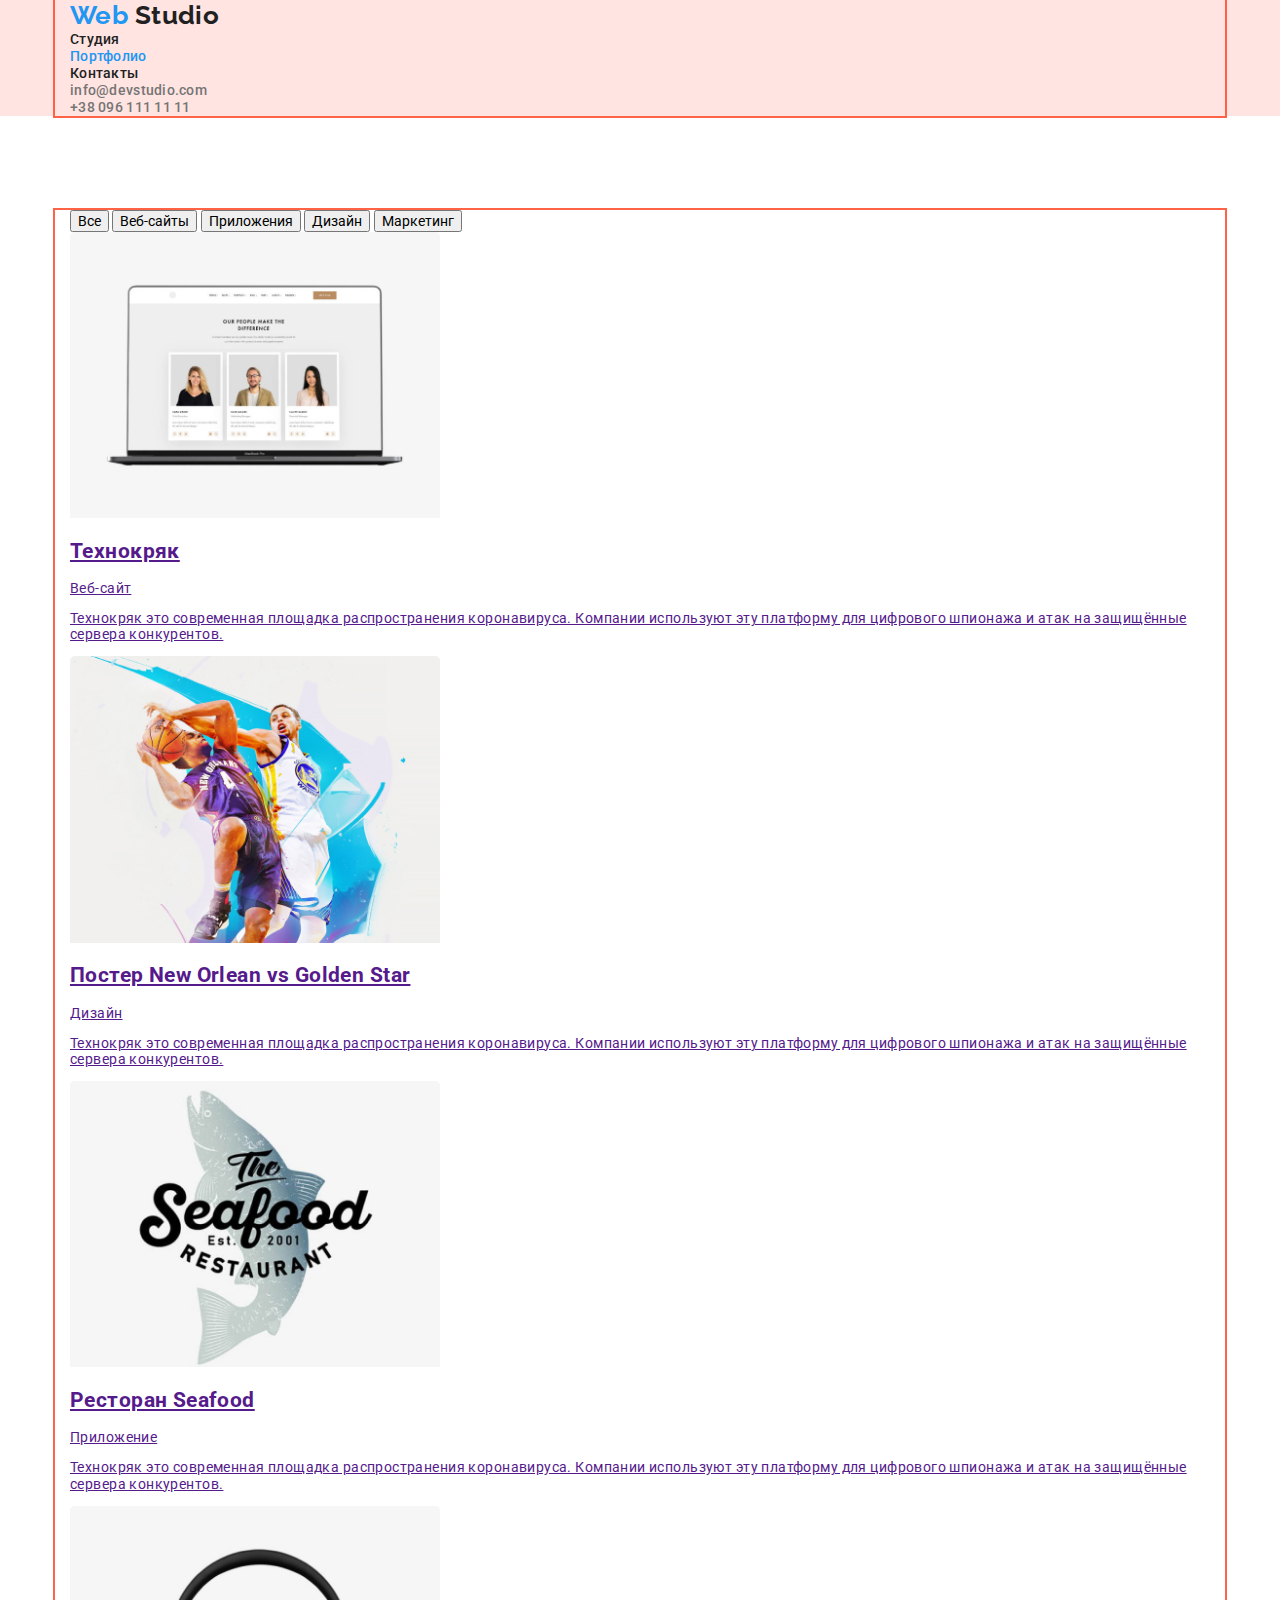
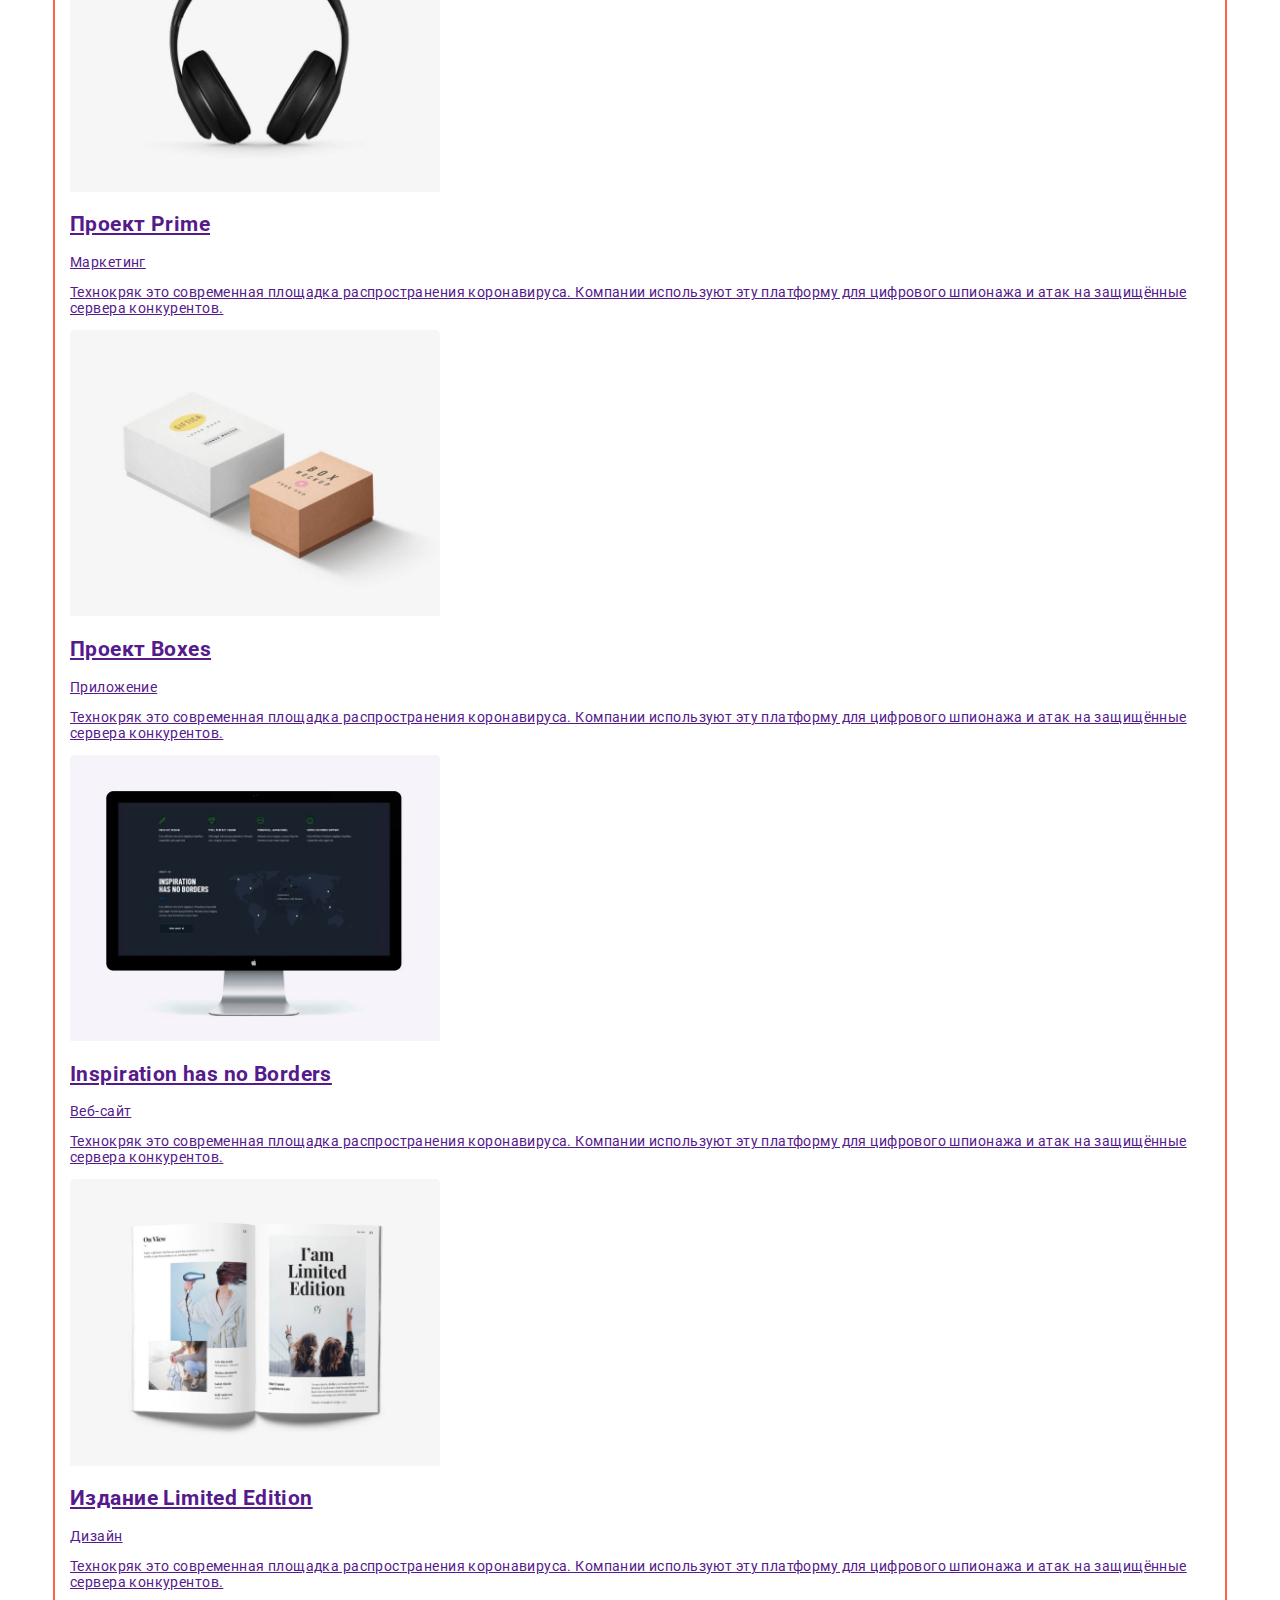
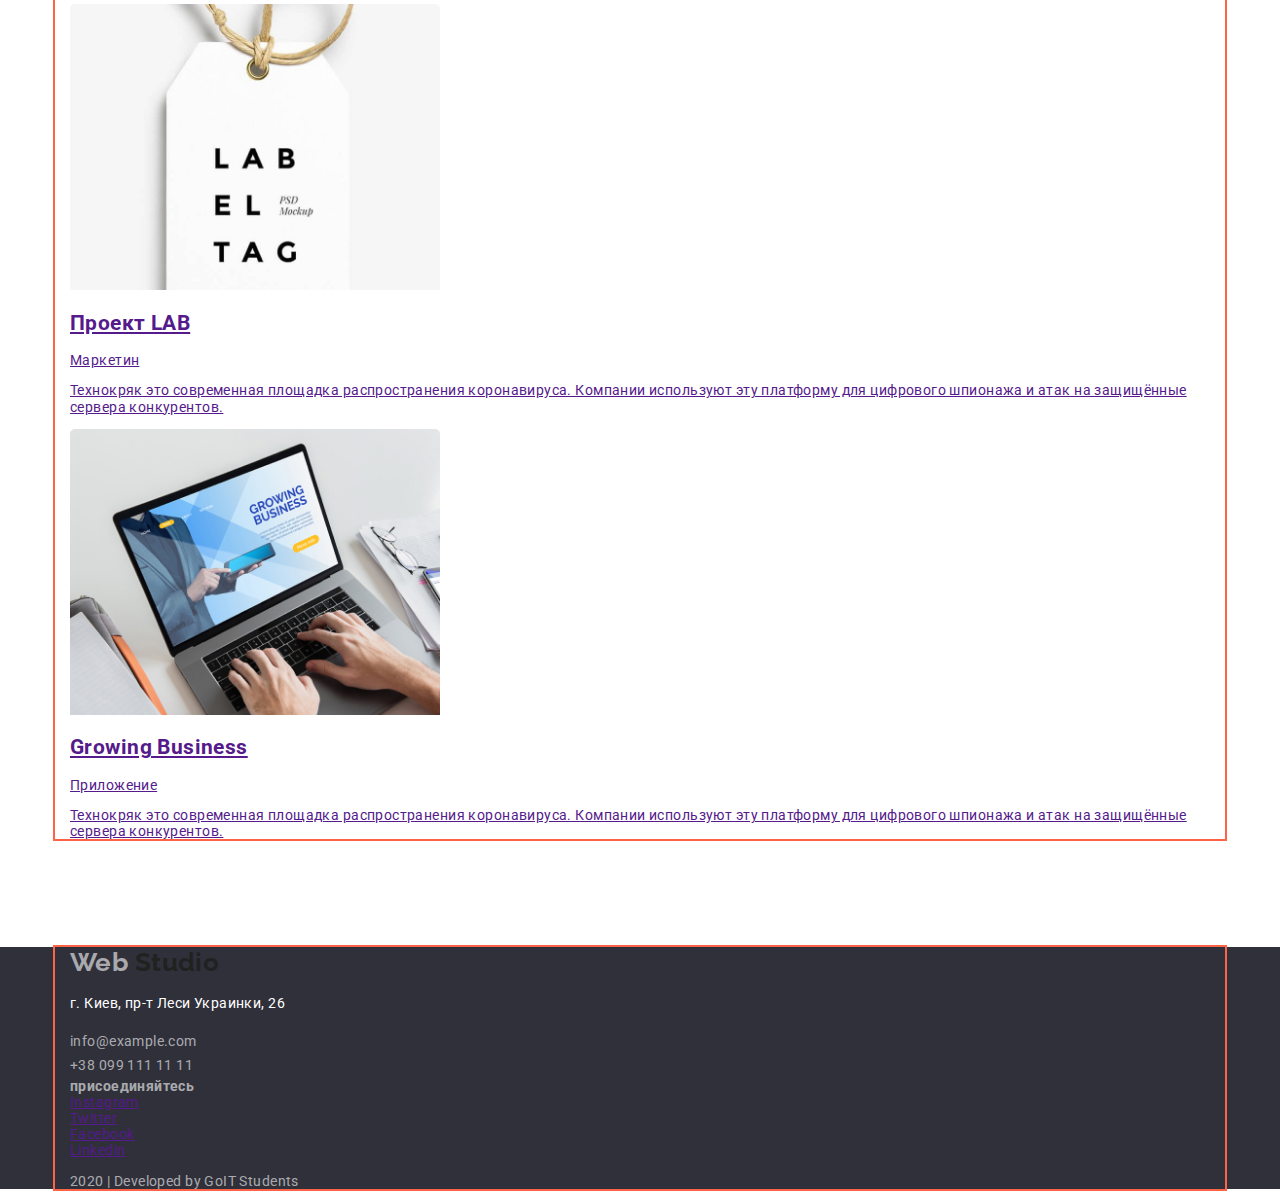
==== commit 03284849: "Фиксит разметку и списки" ====
--- a/portfolio.html
+++ b/portfolio.html
@@ -8,218 +8,312 @@
       href="https://fonts.googleapis.com/css2?family=Raleway&family=Roboto:wght@400;500;700&display=swap"
       rel="stylesheet"
     />
+    <link
+      rel="stylesheet"
+      href="https://cdnjs.cloudflare.com/ajax/libs/modern-normalize/0.6.0/modern-normalize.min.css"
+    />
     <link rel="stylesheet" href="./CSS/style.css" />
   </head>
   <body>
     <!-- шапка сайта -->
-    <header>
-      <div>
-        <a href="./index.html"> <span>Web</span> Studio</a>
-        <ul>
-          <li>
-            <a href="">Студия</a>
-          </li>
-          <li>
-            <a href="./portfolio.html">Портфолио</a>
-          </li>
-          <li>
-            <a href="">Контакты</a>
-          </li>
-        </ul>
-
-        <ul>
-          <li>
-            <a href="mailtoinfo@devstudio.com">info@devstudio.com</a>
-          </li>
-          <li>
-            <a href="tel:380961111111">+38 096 111 11 11</a>
-          </li>
-        </ul>
-      </div>
+    <header class="page-header">
+      <nav>
+        <div class="container main-nav">
+          <a href="./index.html" class="logo link">
+            <span class="first-name">Web</span>
+            <span class="last-name"> Studio</span>
+          </a>
+          <ul class="site-nav list">
+            <li class="item">
+              <a href="./index.html" class="link">Студия</a>
+            </li>
+            <li class="item">
+              <a href="./portfolio.html" class="link current">Портфолио</a>
+            </li>
+            <li class="item">
+              <a href="" class="link">Контакты</a>
+            </li>
+          </ul>
+
+          <ul class="auth-nav list">
+            <li class="item">
+              <a href="mailtoinfo@devstudio.com" class="contacts"
+                >info@devstudio.com</a
+              >
+            </li>
+            <li class="item">
+              <a href="tel:380961111111" class="contacts">+38 096 111 11 11</a>
+            </li>
+          </ul>
+        </div>
+      </nav>
     </header>
-
     <!--Портфолио-->
     <main>
-      <section>
-        <div>
-          <!--навигация-->
-          <div>
-            <button type="button">Все</button>
-            <button type="button">Веб-сайты</button>
-            <button type="button">Приложения</button>
-            <button type="button">Дизайн</button>
-            <button type="button">Маркетинг</button>
+      <div>
+        <section class="section">
+          <div class="container">
+            <!--навигация-->
+            <div class="filter-nav">
+              <button class="filter-button" type="button">Все</button>
+              <button class="filter-button" type="button">Веб-сайты</button>
+              <button class="filter-button" type="button">Приложения</button>
+              <button class="filter-button" type="button">Дизайн</button>
+              <button class="filter-button" type="button">Маркетинг</button>
+            </div>
+
+            <!--проекты-->
+
+            <ul class="flex-container list">
+              <li class="flex-element">
+                <a href="" class="flex-link"
+                  ><img
+                    class="card-image"
+                    src="./images/image4.jpg"
+                    alt="картинка1"
+                    width="370"
+                  />
+                  <div class="flex-card">
+                    <h2 class="title">Технокряк</h2>
+                    <p class="name">
+                      Веб-сайт
+                    </p>
+                    <p class="text">
+                      Технокряк это современная площадка распространения
+                      коронавируса. Компании используют эту платформу для
+                      цифрового шпионажа и атак на защищённые сервера
+                      конкурентов.
+                    </p>
+                  </div>
+                </a>
+              </li>
+
+              <li class="flex-element">
+                <a href="" class="flex-link"
+                  ><img
+                    class="card-image"
+                    src="./images/image5.jpg"
+                    alt="картинка2"
+                    width="370"
+                  />
+                  <div class="flex-card">
+                    <h2 class="title">Постер New Orlean vs Golden Star</h2>
+                    <p class="name">Дизайн</p>
+                    <p class="text">
+                      Технокряк это современная площадка распространения
+                      коронавируса. Компании используют эту платформу для
+                      цифрового шпионажа и атак на защищённые сервера
+                      конкурентов.
+                    </p>
+                  </div>
+                </a>
+              </li>
+
+              <li class="flex-element">
+                <a href="" class="flex-link"
+                  ><img
+                    class="card-image"
+                    src="./images/image6.jpg"
+                    alt="картинка3"
+                    width="370"
+                  />
+                  <div class="flex-card">
+                    <h2 class="title">Ресторан Seafood</h2>
+                    <p class="name">Приложение</p>
+                    <p class="text">
+                      Технокряк это современная площадка распространения
+                      коронавируса. Компании используют эту платформу для
+                      цифрового шпионажа и атак на защищённые сервера
+                      конкурентов.
+                    </p>
+                  </div>
+                </a>
+              </li>
+
+              <li class="flex-element">
+                <a href="" class="flex-link"
+                  ><img
+                    class="card-image"
+                    src="./images/image7.jpg"
+                    alt="картинка4"
+                    width="370"
+                  />
+                  <div class="flex-card">
+                    <h2 class="title">Проект Prime</h2>
+                    <p class="name">Маркетинг</p>
+                    <p class="text">
+                      Технокряк это современная площадка распространения
+                      коронавируса. Компании используют эту платформу для
+                      цифрового шпионажа и атак на защищённые сервера
+                      конкурентов.
+                    </p>
+                  </div>
+                </a>
+              </li>
+
+              <li class="flex-element">
+                <a href="" class="flex-link"
+                  ><img
+                    class="card-image"
+                    src="./images/image8.jpg"
+                    alt="картинка5"
+                    width="370"
+                  />
+                  <div class="flex-card">
+                    <h2 class="title">Проект Boxes</h2>
+                    <p class="name">Приложение</p>
+                    <p class="text">
+                      Технокряк это современная площадка распространения
+                      коронавируса. Компании используют эту платформу для
+                      цифрового шпионажа и атак на защищённые сервера
+                      конкурентов.
+                    </p>
+                  </div>
+                </a>
+              </li>
+
+              <li class="flex-element">
+                <a href="" class="flex-link"
+                  ><img
+                    class="card-image"
+                    src="./images/image9.jpg"
+                    alt="картинка6"
+                    width="370"
+                  />
+                  <div class="flex-card">
+                    <h2 class="title">Inspiration has no Borders</h2>
+                    <p class="name">Веб-сайт</p>
+                    <p class="text">
+                      Технокряк это современная площадка распространения
+                      коронавируса. Компании используют эту платформу для
+                      цифрового шпионажа и атак на защищённые сервера
+                      конкурентов.
+                    </p>
+                  </div>
+                </a>
+              </li>
+
+              <li class="flex-element">
+                <a href="" class="flex-link"
+                  ><img
+                    class="card-image"
+                    src="./images/image10.jpg"
+                    alt="картинка7"
+                    width="370"
+                  />
+                  <div class="flex-card">
+                    <h2 class="title">Издание Limited Edition</h2>
+                    <p class="name">Дизайн</p>
+                    <p class="text">
+                      Технокряк это современная площадка распространения
+                      коронавируса. Компании используют эту платформу для
+                      цифрового шпионажа и атак на защищённые сервера
+                      конкурентов.
+                    </p>
+                  </div>
+                </a>
+              </li>
+
+              <li class="flex-element">
+                <a href="" class="flex-link"
+                  ><img
+                    class="card-image"
+                    src="./images/image11.jpg"
+                    alt="картинка8"
+                    width="370"
+                  />
+                  <div class="flex-card">
+                    <h2 class="title">Проект LAB</h2>
+                    <p class="name">Маркетин</p>
+                    <p class="text">
+                      Технокряк это современная площадка распространения
+                      коронавируса. Компании используют эту платформу для
+                      цифрового шпионажа и атак на защищённые сервера
+                      конкурентов.
+                    </p>
+                  </div>
+                </a>
+              </li>
+
+              <li class="flex-element">
+                <a href="" class="flex-link"
+                  ><img
+                    class="card-image"
+                    src="./images/image12.jpg"
+                    alt="картинка9"
+                    width="370"
+                  />
+                  <div class="flex-card">
+                    <h2 class="title">Growing Business</h2>
+                    <p class="name">Приложение</p>
+                    <p class="text">
+                      Технокряк это современная площадка распространения
+                      коронавируса. Компании используют эту платформу для
+                      цифрового шпионажа и атак на защищённые сервера
+                      конкурентов.
+                    </p>
+                  </div>
+                </a>
+              </li>
+            </ul>
           </div>
-
-          <!--проекты-->
-
-          <ul>
+        </section>
+      </div>
+    </main>
+
+    <!-- footer -->
+    <footer class="page-footer">
+      <div class="container">
+        <div class="footer-top">
+          <a href="./index.html" class="logo link">
+            <span class="first-name">Web </span>
+            <span class="last-name">Studio</span>
+          </a>
+          <address class="address">
+            <p class="text">г. Киев, пр-т Леси Украинки, 26</p>
+            <ul class="footer-nav list">
+              <li>
+                <a href="mailto:info@example.com" class="contacts"
+                  >info@example.com</a
+                >
+              </li>
+              <li>
+                <a href="tel:380991111111" class="contacts"
+                  >+38 099 111 11 11</a
+                >
+              </li>
+            </ul>
+          </address>
+        </div>
+
+        <div class="footer-middle">
+          <b class="connect-title">присоединяйтесь</b>
+          <ul class="net-list list">
             <li>
-              <a href=""
-                ><img src="./images/image4.jpg" alt="картинка1" width="380" />
-                <h2>Технокряк</h2>
-                <p>
-                  Веб-сайт
-                </p>
-                <p>
-                  Технокряк это современная площадка распространения
-                  коронавируса. Компании используют эту платформу для цифрового
-                  шпионажа и атак на защищённые сервера конкурентов.
-                </p>
-              </a>
-            </li>
-
+              <a href="" class="link" aria-label="ссылка на Instagram"
+                >Instagram</a
+              >
+            </li>
             <li>
-              <a href=""
-                ><img src="./images/image5.jpg" alt="картинка2" width="380" />
-                <h2>Постер New Orlean vs Golden Stars</h2>
-                <p>Дизайн</p>
-                <p>
-                  Технокряк это современная площадка распространения
-                  коронавируса. Компании используют эту платформу для цифрового
-                  шпионажа и атак на защищённые сервера конкурентов.
-                </p>
-              </a>
-            </li>
-
+              <a href="" class="link" aria-label="ссылка на Twitter">Twitter</a>
+            </li>
             <li>
-              <a href=""
-                ><img src="./images/image6.jpg" alt="картинка3" width="380" />
-                <h2>Ресторан Seafood</h2>
-                <p>Приложение</p>
-                <p>
-                  Технокряк это современная площадка распространения
-                  коронавируса. Компании используют эту платформу для цифрового
-                  шпионажа и атак на защищённые сервера конкурентов.
-                </p>
-              </a>
-            </li>
-
+              <a href="" class="link" aria-label="ссылка на Facebook"
+                >Facebook</a
+              >
+            </li>
             <li>
-              <a href=""
-                ><img src="./images/image7.jpg" alt="картинка4" width="380" />
-                <h2>Проект Prime</h2>
-                <p>Маркетинг</p>
-                <p>
-                  Технокряк это современная площадка распространения
-                  коронавируса. Компании используют эту платформу для цифрового
-                  шпионажа и атак на защищённые сервера конкурентов.
-                </p>
-              </a>
-            </li>
-
-            <li>
-              <a href=""
-                ><img src="./images/image8.jpg" alt="картинка5" width="380" />
-                <h2>Проект Boxes</h2>
-                <p>Приложение</p>
-                <p>
-                  Технокряк это современная площадка распространения
-                  коронавируса. Компании используют эту платформу для цифрового
-                  шпионажа и атак на защищённые сервера конкурентов.
-                </p>
-              </a>
-            </li>
-
-            <li>
-              <a href=""
-                ><img src="./images/image9.jpg" alt="картинка6" width="380" />
-                <h2>Inspiration has no Borders</h2>
-                <p>Веб-сайт</p>
-                <p>
-                  Технокряк это современная площадка распространения
-                  коронавируса. Компании используют эту платформу для цифрового
-                  шпионажа и атак на защищённые сервера конкурентов.
-                </p>
-              </a>
-            </li>
-
-            <li>
-              <a href=""
-                ><img src="./images/image10.jpg" alt="картинка7" width="380" />
-                <h2>Издание Limited Edition</h2>
-                <p>Дизайн</p>
-                <p>
-                  Технокряк это современная площадка распространения
-                  коронавируса. Компании используют эту платформу для цифрового
-                  шпионажа и атак на защищённые сервера конкурентов.
-                </p>
-              </a>
-            </li>
-
-            <li>
-              <a href=""
-                ><img src="./images/image11.jpg" alt="картинка8" width="380" />
-                <h2>Проект LAB</h2>
-                <p>Маркетин</p>
-                <p>
-                  Технокряк это современная площадка распространения
-                  коронавируса. Компании используют эту платформу для цифрового
-                  шпионажа и атак на защищённые сервера конкурентов.
-                </p>
-              </a>
-            </li>
-
-            <li>
-              <a href=""
-                ><img src="./images/image12.jpg" alt="картинка9" width="380" />
-                <h2 class="work-title">Growing Business</h2>
-                <p class="work text">Приложение</p>
-                <p>
-                  Технокряк это современная площадка распространения
-                  коронавируса. Компании используют эту платформу для цифрового
-                  шпионажа и атак на защищённые сервера конкурентов.
-                </p>
-              </a>
+              <a href="" class="link" aria-label="ссылка на Linkedin"
+                >Linkedin</a
+              >
             </li>
           </ul>
         </div>
-      </section>
-    </main>
-
-    <!--футер-->
-    <footer>
-      <a href="./index.html"> <span>Web</span> Studio</a>
-      <section>
-        <address>
-          г. Киев, пр-т Леси Украинки, 26
-        </address>
-
-        <ul>
-          <li>
-            <a href="mailtoinfo@devstudio.com">info@devstudio.com</a>
-          </li>
-          <li>
-            <a href="tel:380961111111">+38 096 111 11 11</a>
-          </li>
-        </ul>
-      </section>
-      <!--ссылки на соцсети-->
-      <div>
-        <b>присоединяйтесь</b>
-        <ul>
-          <li>
-            <a href="" aria-label="ссылка на Instagram">Instagram</a>
-          </li>
-          <li>
-            <a href="" aria-label="ссылка на Twitter">Twitter</a>
-          </li>
-          <li>
-            <a href="" aria-label="ссылка на Facebook">Facebook</a>
-          </li>
-          <li>
-            <a href="" aria-label="ссылка на Linkedin">Linkedin</a>
-          </li>
-        </ul>
+
+        <div class="footer-bottom">
+          <p class="copyright">2020 | Developed by GoIT Students</p>
+        </div>
       </div>
-
-      <!--подписка-->
-      <div>
-        <b>подписаться на рассылку</b>
-        <a href="">Подписаться</a>
-      </div>
-
-      <p>2020 | Developed by GoIT Students</p>
     </footer>
   </body>
 </html>
--- a/CSS/style.css
+++ b/CSS/style.css
@@ -4,7 +4,7 @@
 /* вторичный цвет фона #F5F4FA */
 /* черный #212121 */
 /* акцент синий #2196F3 */
-/* цвет основной футер rgba(255, 255, 255, 0.6) */
+/* фон футера rgba(255, 255, 255, 0.6) */
 
 :root {
   --primary-text-color: #757575;
@@ -32,19 +32,233 @@
   list-style: none;
 }
 
+.section {
+  padding-top: 94px;
+  padding-bottom: 94px;
+}
+.section-title {
+  margin-top: 0;
+  margin-bottom: 50px;
+
+  color: var(--title-text-color);
+  font-weight: 700;
+  font-size: 36px;
+  line-height: 1.17;
+  text-align: center;
+}
+
 .container {
   margin-left: auto;
   margin-right: auto;
-  width: 1230px;
+  padding-left: 15px;
+  padding-right: 15px;
+  width: 1170px;
   outline: 2px solid tomato;
 }
 
 /* logo */
 .logo {
-  color: var(--title-text-color);
+  color: var(--accent-color);
   font-family: Raleway, sans-serif;
   font-size: 26px;
   font-weight: 700;
-  line-height: 1.2;
-  text-decoration: none;
-}
+  line-height: 1.19;
+  text-decoration: none;
+}
+
+.logo .last-name {
+  color: var(--title-text-color);
+}
+
+.logo .last-name.text {
+  color: var(--primary-white-color);
+}
+/* page-header */
+
+.page-header {
+  background: mistyrose;
+}
+/* site-nav */
+.site-nav .link {
+  color: var(--title-text-color);
+  font-weight: 500;
+  line-height: 1.14;
+  letter-spacing: 0.02em;
+  text-decoration: none;
+}
+
+.site-nav .link.current {
+  color: var(--accent-color);
+}
+
+.site-nav .link:hover,
+.site-nav .link:focus {
+  color: var(--accent-color);
+}
+
+/* auth nav */
+
+.auth-nav .contacts {
+  color: var(--primary-text-color);
+  font-weight: 500;
+  line-height: 1.14;
+  letter-spacing: 0.02em;
+  text-decoration: none;
+}
+
+.auth-nav .contacts:hover,
+.auth-nav .contacts:focus {
+  color: var(--accent-color);
+}
+
+/* hero */
+
+.hero {
+  background: grey;
+
+  text-align: center;
+}
+.hero-title {
+  margin-top: 0;
+  margin-bottom: 46px;
+
+  color: var(--primary-white-color);
+
+  font-weight: 900;
+  font-size: 44px;
+  line-height: 1.36;
+  letter-spacing: 0.06em;
+}
+
+/* button */
+
+.button {
+  border-radius: 4px;
+  padding: 10px 32px;
+  display: inline-block;
+  text-align: center;
+
+  color: var(--primary-white-color);
+  background-color: var(--accent-color);
+
+  border: 1px solid transparent;
+
+  font-weight: 700;
+  font-size: 16px;
+  min-width: 200px;
+  line-height: 1.78;
+  letter-spacing: 0.06em;
+  text-decoration: none;
+}
+
+/* features */
+
+.section .hidetitle {
+  display: none;
+}
+
+.features-list .text {
+  margin-top: 0;
+  margin-bottom: 0;
+}
+
+.features-list .title {
+  margin-top: 0;
+  margin-bottom: 10px;
+
+  color: var(--title-text-color);
+  font-weight: 700;
+  line-height: 1.14;
+}
+
+/* work list */
+
+.work-list .title {
+  margin-top: 0;
+  margin-bottom: 0;
+  padding: 27px;
+  text-align: center;
+
+  width: 370px;
+
+  background-color: rgba(47, 48, 58, 0.8);
+  color: var(--primary-white-color);
+  font-weight: 700;
+  line-height: 1.14;
+}
+/* team */
+.team-title {
+  margin-top: 0;
+  margin-bottom: 10px;
+
+  color: var(--title-text-color);
+  font-weight: 500;
+  font-size: 16px;
+  line-height: 1.19;
+}
+
+.team-list .item {
+  margin-top: 0;
+  margin-bottom: 20px;
+  display: inline-block;
+
+  font-size: 16px;
+  line-height: 1.19px;
+}
+.team-list .link:hover,
+.team-list .link:focus {
+  color: var(--accent-color);
+}
+
+.team-list .link {
+  text-decoration: none;
+}
+
+.social-list {
+  padding-bottom: 24px;
+}
+
+/* customers */
+
+/* footer */
+
+.page-footer {
+  color: var(--footer-text-color);
+  background-color: var(--footer-bg-color);
+}
+
+.address {
+  color: var(--primary-white-color);
+  font-style: normal;
+  line-height: 1.71;
+}
+
+.footer-nav .contacts {
+  color: var(--footer-text-color);
+  line-height: 1.71;
+  letter-spacing: 0.03em;
+  text-decoration: none;
+}
+
+.footer-nav .contacts:hover,
+.footer-nav .contacts:focus {
+  color: var(--accent-color);
+}
+
+.action {
+  color: var(--primary-white-color);
+}
+
+.footer-top .link {
+  color: var(--footer-text-color);
+  text-decoration: none;
+}
+
+.footer-top .link:hover,
+.footer-top .link:focus {
+  color: var(--accent-color);
+}
+
+.copyrigt {
+  line-height: 1.71;
+}
